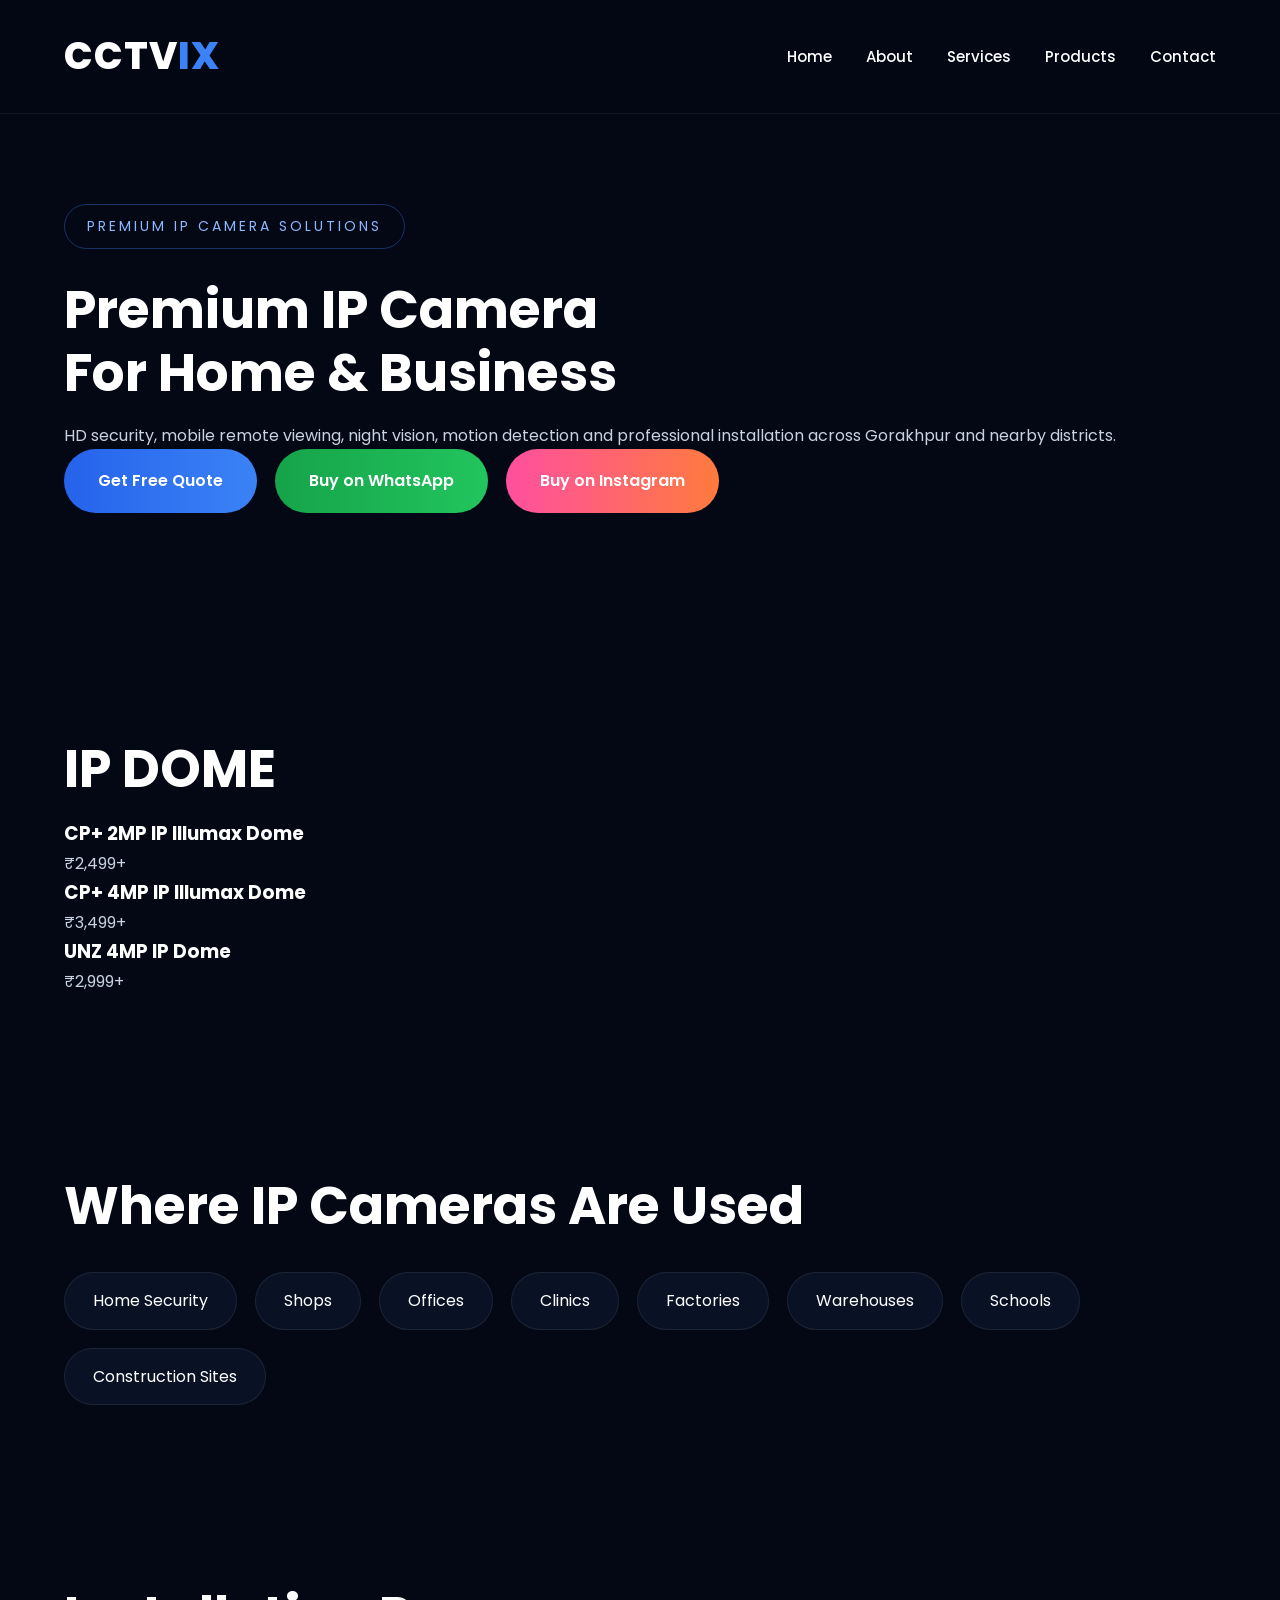
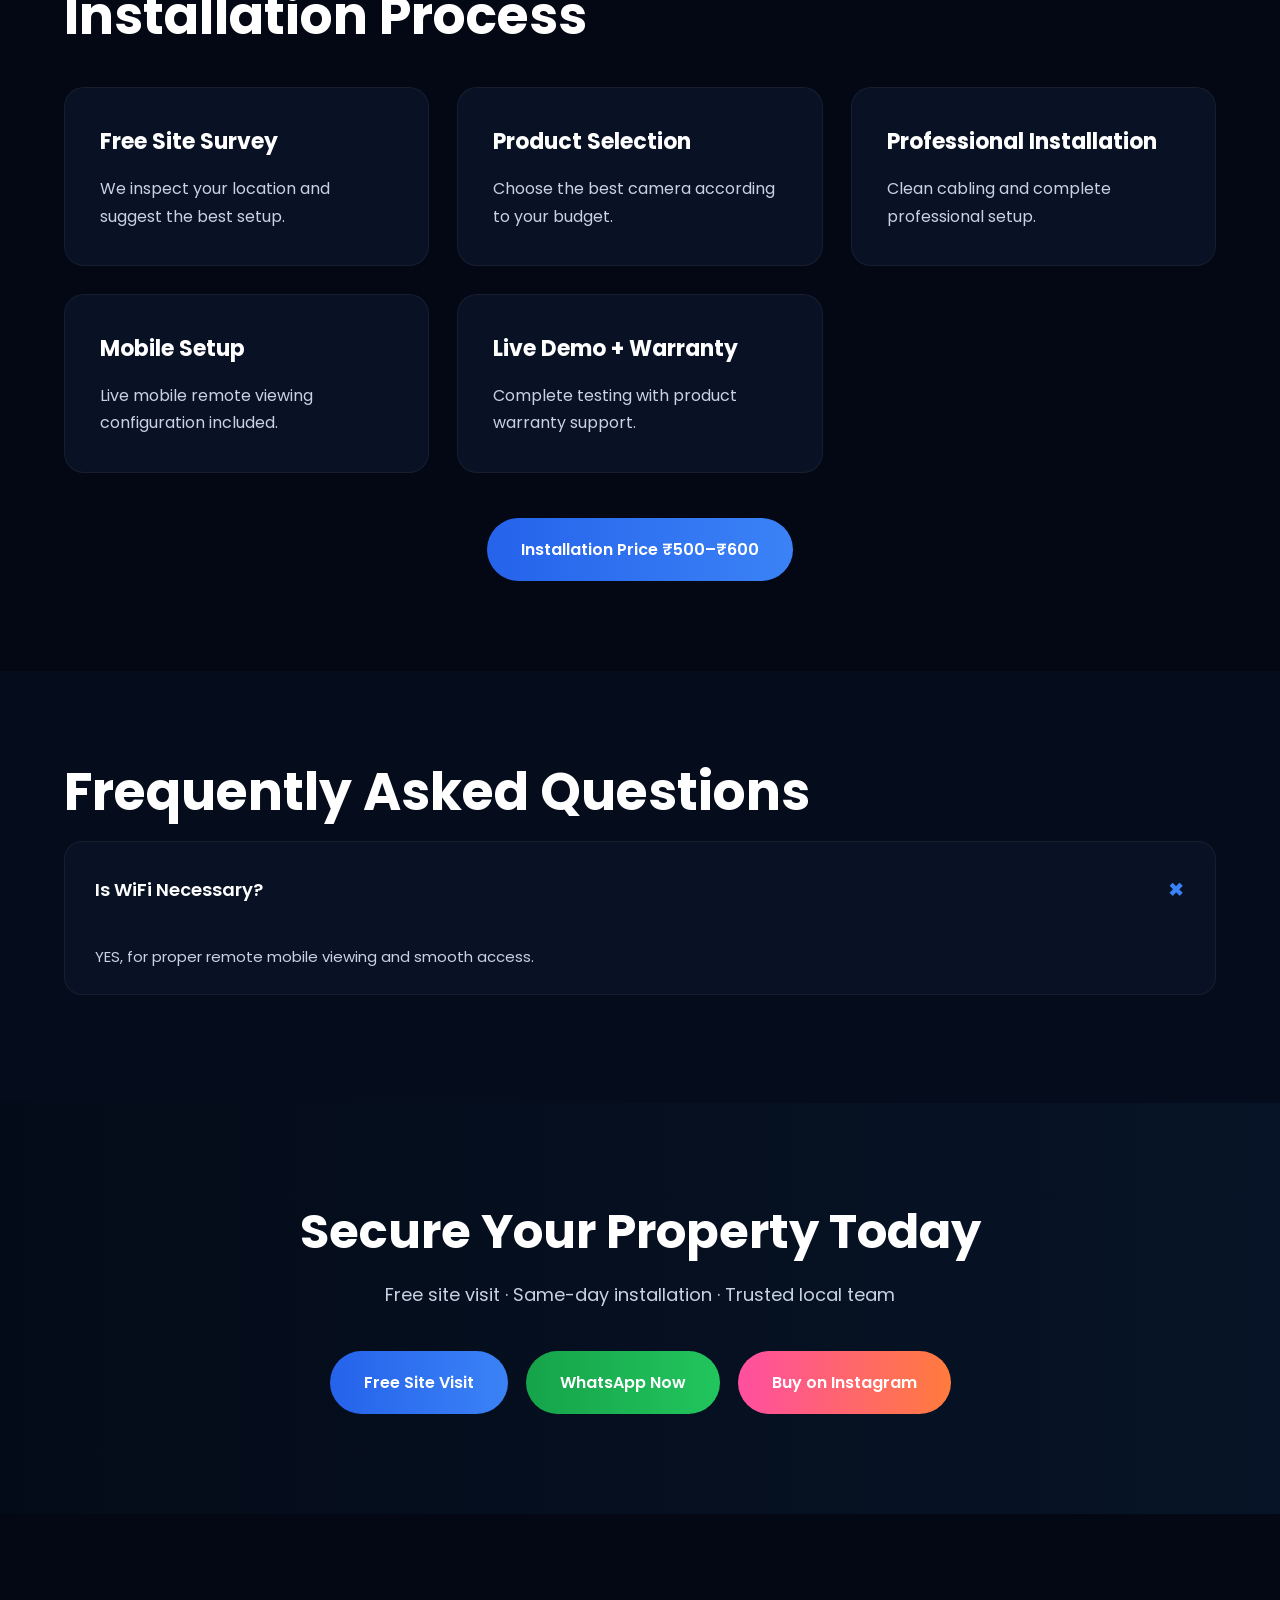
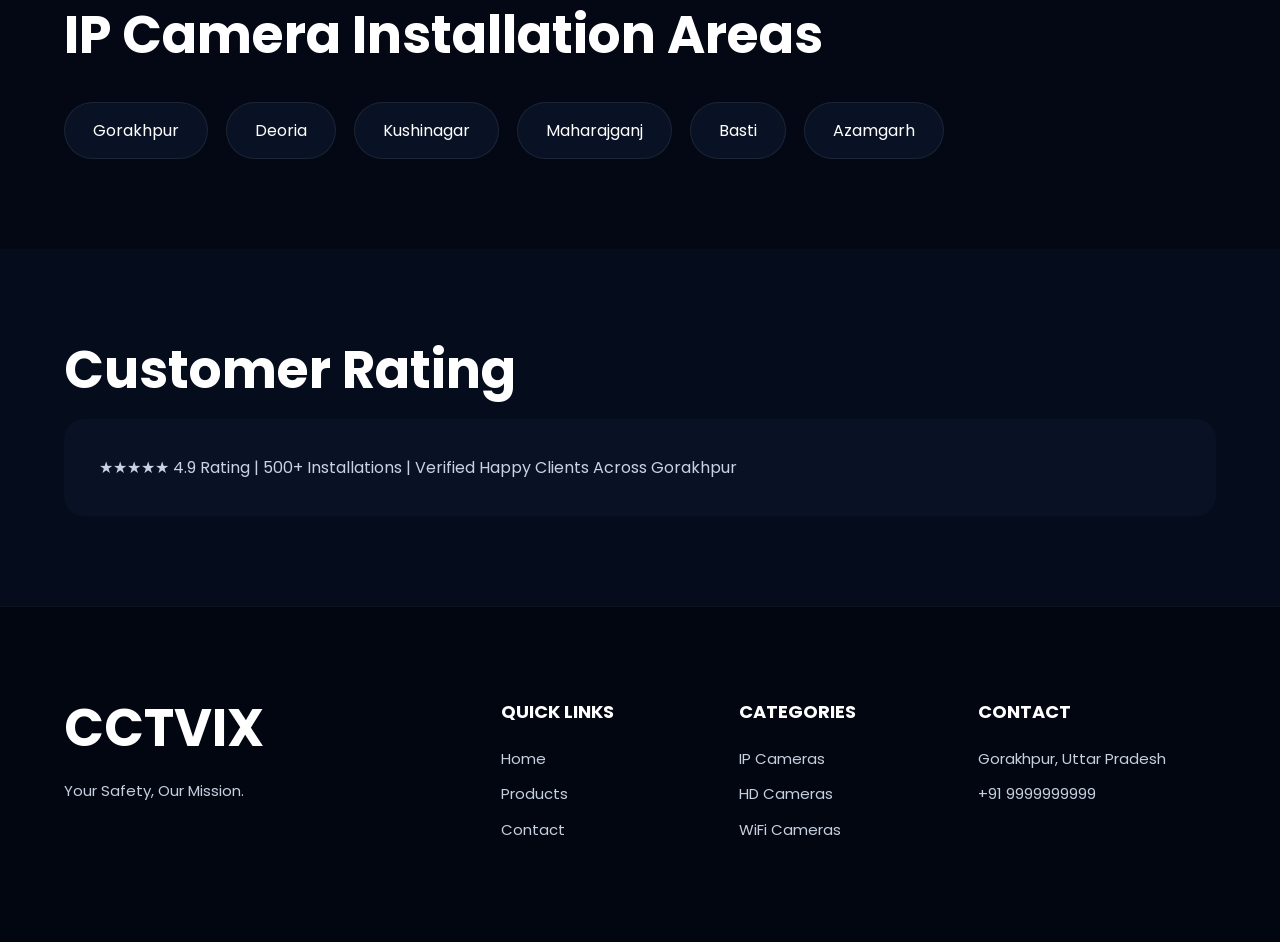
==== ip-camera.html @ 18dec00f "Create ip-camera.html" ====
<!DOCTYPE html>
<html lang="en">
<head>
<meta charset="UTF-8">
<meta name="viewport" content="width=device-width, initial-scale=1.0">

<title>IP Camera Installation in Gorakhpur | CCTVIX</title>

<meta name="description" content="Premium IP Camera installation in Gorakhpur. Dome cameras, Bullet cameras, NVR, POE, Hard Drive, CAT6 Wire, RJ45 and complete CCTV setup by CCTVIX.">

<link rel="stylesheet" href="style.css">
<link href="https://fonts.googleapis.com/css2?family=Poppins:wght@300;400;500;600;700;800&display=swap" rel="stylesheet">
</head>

<body>

<!-- ================= HEADER ================= -->

<header class="header">
    <div class="container nav-container">

        <div class="logo">
            <h1>CCTV<span>IX</span></h1>
        </div>

        <nav class="navbar">
            <ul>
                <li><a href="index.html">Home</a></li>
                <li><a href="about.html">About</a></li>
                <li><a href="services.html">Services</a></li>
                <li><a href="products.html">Products</a></li>
                <li><a href="contact.html">Contact</a></li>
            </ul>
        </nav>

        <div class="menu-icon">☰</div>

    </div>
</header>


<!-- ================= IP HERO ================= -->

<section class="ip-hero">
    <div class="container">

        <div class="hero-badge">
            PREMIUM IP CAMERA SOLUTIONS
        </div>

        <h2>
            Premium IP Camera<br>
            <span>For Home & Business</span>
        </h2>

        <p>
            HD security, mobile remote viewing, night vision,
            motion detection and professional installation across
            Gorakhpur and nearby districts.
        </p>

        <div class="hero-buttons">

            <a href="contact.html" class="btn-primary">
                Get Free Quote
            </a>

            <a href="https://wa.me/919999999999" class="btn-whatsapp">
                Buy on WhatsApp
            </a>

            <a href="https://instagram.com/yourpage" class="btn-instagram">
                Buy on Instagram
            </a>

        </div>

    </div>
</section>


<!-- ================= IP DOME ================= -->

<section class="ip-product-section">
    <div class="container">

        <h2>IP DOME</h2>

        <div class="ip-product-grid">

            <div class="ip-product-card">
                <img src="images/ip-dome-1.jpg" alt="">
                <h3>CP+ 2MP IP Illumax Dome</h3>
                <p>₹2,499+</p>
            </div>

            <div class="ip-product-card">
                <img src="images/ip-dome-2.jpg" alt="">
                <h3>CP+ 4MP IP Illumax Dome</h3>
                <p>₹3,499+</p>
            </div>

            <div class="ip-product-card">
                <img src="images/ip-dome-3.jpg" alt="">
                <h3>UNZ 4MP IP Dome</h3>
                <p>₹2,999+</p>
            </div>

        </div>

    </div>
</section>


<!-- ================= USE CASES ================= -->

<section class="ip-use-section">
    <div class="container">

        <h2>Where IP Cameras Are Used</h2>

        <div class="area-grid">
            <div>Home Security</div>
            <div>Shops</div>
            <div>Offices</div>
            <div>Clinics</div>
            <div>Factories</div>
            <div>Warehouses</div>
            <div>Schools</div>
            <div>Construction Sites</div>
        </div>

    </div>
</section>


<!-- ================= INSTALLATION ================= -->

<section class="ip-install-section">
    <div class="container">

        <h2>Installation Process</h2>

        <div class="why-grid">

            <div class="why-card">
                <h3>Free Site Survey</h3>
                <p>We inspect your location and suggest the best setup.</p>
            </div>

            <div class="why-card">
                <h3>Product Selection</h3>
                <p>Choose the best camera according to your budget.</p>
            </div>

            <div class="why-card">
                <h3>Professional Installation</h3>
                <p>Clean cabling and complete professional setup.</p>
            </div>

            <div class="why-card">
                <h3>Mobile Setup</h3>
                <p>Live mobile remote viewing configuration included.</p>
            </div>

            <div class="why-card">
                <h3>Live Demo + Warranty</h3>
                <p>Complete testing with product warranty support.</p>
            </div>

        </div>

        <div class="center-btn">
            <a href="#" class="btn-primary">
                Installation Price ₹500–₹600
            </a>
        </div>

    </div>
</section>


<!-- ================= FAQ ================= -->

<section class="faq-section">
    <div class="container">

        <h2>Frequently Asked Questions</h2>

        <div class="faq-item active">
            <div class="faq-question">
                <h3>Is WiFi Necessary?</h3>
                <span>+</span>
            </div>
            <div class="faq-answer">
                <p>YES, for proper remote mobile viewing and smooth access.</p>
            </div>
        </div>

    </div>
</section>


<!-- ================= CTA ================= -->

<section class="cta-section">
    <div class="container">

        <h2>Secure Your Property Today</h2>

        <p>
            Free site visit · Same-day installation · Trusted local team
        </p>

        <div class="cta-buttons">

            <a href="#" class="btn-primary">
                Free Site Visit
            </a>

            <a href="#" class="btn-whatsapp">
                WhatsApp Now
            </a>

            <a href="#" class="btn-instagram">
                Buy on Instagram
            </a>

        </div>

    </div>
</section>


<!-- ================= LOCAL SEO ================= -->

<section class="areas-section">
    <div class="container">

        <h2>IP Camera Installation Areas</h2>

        <div class="area-grid">
            <div>Gorakhpur</div>
            <div>Deoria</div>
            <div>Kushinagar</div>
            <div>Maharajganj</div>
            <div>Basti</div>
            <div>Azamgarh</div>
        </div>

    </div>
</section>


<!-- ================= RATING ================= -->

<section class="clients-section">
    <div class="container">

        <h2>Customer Rating</h2>

        <div class="testimonial-card">
            <p>
                ★★★★★ 4.9 Rating | 500+ Installations |
                Verified Happy Clients Across Gorakhpur
            </p>
        </div>

    </div>
</section>


<!-- ================= FOOTER ================= -->

<footer class="footer">
    <div class="container footer-grid">

        <div>
            <h2>CCTVIX</h2>
            <p>Your Safety, Our Mission.</p>
        </div>

        <div>
            <h3>QUICK LINKS</h3>
            <a href="#">Home</a>
            <a href="#">Products</a>
            <a href="#">Contact</a>
        </div>

        <div>
            <h3>CATEGORIES</h3>
            <a href="#">IP Cameras</a>
            <a href="#">HD Cameras</a>
            <a href="#">WiFi Cameras</a>
        </div>

        <div>
            <h3>CONTACT</h3>
            <p>Gorakhpur, Uttar Pradesh</p>
            <p>+91 9999999999</p>
        </div>

    </div>
</footer>

<script src="script.js"></script>

</body>
</html>
---- style.css ----
/* ===================================================
   CCTVIX - Exact Premium Matching Style CSS
   Dark Blue + Black + White Professional Theme
=================================================== */

/* ================= RESET ================= */

* {
    margin: 0;
    padding: 0;
    box-sizing: border-box;
}

html {
    scroll-behavior: smooth;
}

body {
    font-family: 'Poppins', sans-serif;
    background: #030814;
    color: #ffffff;
    line-height: 1.7;
}

a {
    text-decoration: none;
    color: inherit;
}

img {
    max-width: 100%;
    display: block;
}

ul {
    list-style: none;
}

section {
    padding: 90px 0;
}

.container {
    width: 90%;
    max-width: 1250px;
    margin: auto;
}

h1, h2, h3, h4 {
    font-weight: 700;
}

h2 {
    font-size: 52px;
    line-height: 1.2;
    margin-bottom: 18px;
}

p {
    color: #c8d2e2;
    font-size: 16px;
}

/* ================= HEADER ================= */

.header {
    position: sticky;
    top: 0;
    z-index: 999;
    background: rgba(3, 8, 20, 0.95);
    backdrop-filter: blur(10px);
    border-bottom: 1px solid rgba(255,255,255,0.05);
}

.nav-container {
    display: flex;
    align-items: center;
    justify-content: space-between;
    padding: 24px 0;
}

.logo h1 {
    font-size: 38px;
    font-weight: 800;
    letter-spacing: 1px;
}

.logo span {
    color: #3b82f6;
}

.navbar ul {
    display: flex;
    gap: 34px;
}

.navbar ul li a {
    font-size: 15px;
    font-weight: 500;
    transition: 0.3s;
}

.navbar ul li a:hover {
    color: #3b82f6;
}

.menu-icon {
    font-size: 34px;
    display: none;
    cursor: pointer;
}

/* ================= HERO ================= */

.hero {
    padding: 110px 0;
    background:
        linear-gradient(rgba(2,7,20,0.75), rgba(2,7,20,0.85)),
        url("images/hero-banner.jpg") center/cover no-repeat;
}

.hero-badge {
    display: inline-block;
    padding: 10px 22px;
    border: 1px solid rgba(59,130,246,0.35);
    border-radius: 50px;
    color: #8cb8ff;
    font-size: 14px;
    letter-spacing: 3px;
    margin-bottom: 30px;
}

.hero h2 {
    font-size: 72px;
    max-width: 700px;
    margin-bottom: 25px;
}

.hero h2 span {
    color: #3b82f6;
}

.hero p {
    max-width: 780px;
    font-size: 22px;
    line-height: 1.8;
    margin-bottom: 40px;
}

.hero-buttons {
    display: flex;
    flex-wrap: wrap;
    gap: 18px;
    margin-bottom: 45px;
}

.btn-primary,
.btn-outline,
.btn-instagram {
    padding: 18px 34px;
    border-radius: 50px;
    font-weight: 600;
    display: inline-block;
    transition: 0.3s;
    font-size: 16px;
}

.btn-primary {
    background: linear-gradient(to right, #2563eb, #3b82f6);
    color: white;
}

.btn-primary:hover {
    transform: translateY(-4px);
}

.btn-outline {
    border: 1px solid rgba(255,255,255,0.15);
    color: white;
    background: transparent;
}

.btn-instagram {
    background: linear-gradient(to right, #ff4fa0, #ff7b3d);
    color: white;
}

.btn-instagram:hover {
    transform: translateY(-4px);
}

.trust-points {
    display: grid;
    grid-template-columns: repeat(2, 1fr);
    gap: 14px;
    max-width: 700px;
}

.trust-points div {
    color: #cdd6e7;
    font-size: 15px;
    letter-spacing: 2px;
}

/* ================= COMMON ================= */

.section-tag {
    color: #6fa8ff;
    letter-spacing: 4px;
    font-size: 14px;
    margin-bottom: 18px;
    font-weight: 600;
}

.section-desc {
    max-width: 800px;
    margin-bottom: 45px;
    font-size: 18px;
}

/* ================= WHY SECTION ================= */

.why-grid {
    display: grid;
    grid-template-columns: repeat(3, 1fr);
    gap: 28px;
    margin-top: 40px;
}

.why-card {
    background: #091224;
    border: 1px solid rgba(255,255,255,0.05);
    border-radius: 20px;
    padding: 35px;
    transition: 0.3s;
}

.why-card:hover {
    transform: translateY(-6px);
}

.why-card h3 {
    margin-bottom: 15px;
    font-size: 22px;
}

/* ================= CATEGORIES ================= */

.categories-section {
    background: #050d1d;
}

.category-grid {
    display: grid;
    grid-template-columns: repeat(4, 1fr);
    gap: 24px;
}

.category-card {
    background: #091224;
    border-radius: 22px;
    padding: 40px 30px;
    border: 1px solid rgba(255,255,255,0.05);
}

.category-card h3 {
    margin-bottom: 25px;
}

.category-card a {
    color: #60a5fa;
    font-weight: 600;
    font-size: 14px;
    letter-spacing: 1px;
}

/* ================= SERVICES ================= */

.service-grid {
    display: grid;
    grid-template-columns: repeat(3, 1fr);
    gap: 25px;
}

.service-card {
    background: #091224;
    padding: 35px;
    border-radius: 20px;
    border: 1px solid rgba(255,255,255,0.05);
}

.service-card h3 {
    margin-bottom: 15px;
    font-size: 22px;
}

.center-btn {
    margin-top: 45px;
    text-align: center;
}

/* ================= CLIENTS ================= */

.clients-section {
    background: #050d1d;
}

.testimonial-grid {
    display: grid;
    grid-template-columns: repeat(2, 1fr);
    gap: 28px;
}

.testimonial-card {
    background: #091224;
    padding: 35px;
    border-radius: 20px;
}

.testimonial-card h4 {
    margin-top: 22px;
    margin-bottom: 5px;
}

.testimonial-card span {
    color: #8aa0c9;
    font-size: 14px;
}

/* ================= SERVICE AREAS ================= */

.area-grid {
    display: flex;
    flex-wrap: wrap;
    gap: 18px;
    margin-top: 35px;
}

.area-grid div {
    padding: 14px 28px;
    border: 1px solid rgba(255,255,255,0.08);
    border-radius: 50px;
    background: #091224;
}

/* ===============================
   UPDATED FAQ ACCORDION SECTION
=============================== */

.faq-section {
    background: #050d1d;
}

.faq-item {
    background: #091224;
    border: 1px solid rgba(255,255,255,0.05);
    border-radius: 18px;
    margin-bottom: 18px;
    overflow: hidden;
    transition: 0.3s;
}

.faq-item:hover {
    border-color: rgba(59,130,246,0.25);
}

.faq-question {
    padding: 24px 30px;
    display: flex;
    justify-content: space-between;
    align-items: center;
    cursor: pointer;
}

.faq-question h3 {
    font-size: 18px;
    font-weight: 600;
    color: #ffffff;
}

.faq-question span {
    font-size: 28px;
    font-weight: 700;
    color: #3b82f6;
    transition: 0.3s;
}

.faq-answer {
    max-height: 0;
    overflow: hidden;
    padding: 0 30px;
    transition: all 0.4s ease;
}

.faq-answer p {
    color: #c8d2e2;
    font-size: 15px;
    line-height: 1.8;
    padding-bottom: 24px;
}

/* Active FAQ */

.faq-item.active .faq-answer {
    max-height: 300px;
    padding-top: 5px;
}

.faq-item.active .faq-question span {
    transform: rotate(45deg);
}


/* ===============================
   UPDATED CTA SECTION
=============================== */

.cta-section {
    padding: 100px 0;
    text-align: center;
    background: linear-gradient(to right, #040b18, #071427);
}

.cta-section h2 {
    font-size: 48px;
    margin-bottom: 20px;
}

.cta-section p {
    font-size: 18px;
    color: #c8d2e2;
    margin-bottom: 40px;
}

.cta-buttons {
    display: flex;
    justify-content: center;
    align-items: center;
    gap: 18px;
    flex-wrap: wrap;
}

.btn-whatsapp {
    background: linear-gradient(to right, #16a34a, #22c55e);
    color: white;
    padding: 18px 34px;
    border-radius: 50px;
    font-weight: 600;
    display: inline-block;
    transition: 0.3s;
    font-size: 16px;
}

.btn-whatsapp:hover {
    transform: translateY(-4px);
}


/* ===============================
   MOBILE RESPONSIVE FAQ + CTA
=============================== */

@media (max-width: 768px) {

    .faq-question {
        padding: 20px;
    }

    .faq-question h3 {
        font-size: 16px;
        width: 90%;
    }

    .faq-question span {
        font-size: 24px;
    }

    .faq-answer {
        padding: 0 20px;
    }

    .cta-section h2 {
        font-size: 34px;
    }

    .cta-buttons {
        flex-direction: column;
    }

    .btn-primary,
    .btn-instagram,
    .btn-whatsapp {
        width: 100%;
        text-align: center;
    }
}

/* ================= FOOTER ================= */

.footer {
    background: #020611;
    padding: 90px 0;
    border-top: 1px solid rgba(255,255,255,0.05);
}

.footer-grid {
    display: grid;
    grid-template-columns: 2fr 1fr 1fr 1.2fr;
    gap: 40px;
}

.footer h3 {
    margin-bottom: 18px;
    font-size: 18px;
}

.footer a,
.footer p {
    display: block;
    margin-bottom: 10px;
    color: #c7d0df;
    font-size: 15px;
}

/* ================= RESPONSIVE ================= */

@media (max-width: 992px) {

    .navbar {
        display: none;
    }

    .menu-icon {
        display: block;
    }

    .hero h2 {
        font-size: 52px;
    }

    .hero p {
        font-size: 18px;
    }

    .why-grid,
    .category-grid,
    .service-grid,
    .testimonial-grid,
    .footer-grid {
        grid-template-columns: 1fr;
    }

    h2 {
        font-size: 42px;
    }
}

@media (max-width: 576px) {

    section {
        padding: 70px 0;
    }

    .hero {
        padding: 90px 0;
    }

    .hero h2 {
        font-size: 40px;
    }

    .hero p {
        font-size: 16px;
    }

    .hero-buttons {
        flex-direction: column;
    }

    .btn-primary,
    .btn-outline,
    .btn-instagram {
        width: 100%;
        text-align: center;
    }

    .trust-points {
        grid-template-columns: 1fr;
    }

 /* =========================================
   FINAL MOBILE MENU + MOBILE FIX
========================================= */

@media (max-width: 768px) {

    .navbar {
        display: none;
        position: absolute;
        top: 85px;
        left: 0;
        width: 100%;
        background: #081120;
        padding: 25px;
        z-index: 999;
        border-top: 1px solid rgba(255,255,255,0.08);
    }

    .navbar.active {
        display: block !important;
    }

    .navbar ul {
        display: flex;
        flex-direction: column;
        gap: 18px;
    }

    .menu-icon {
        display: block !important;
        font-size: 32px;
        cursor: pointer;
    }

    .hero-buttons {
        justify-content: flex-start;
        align-items: flex-start;
        gap: 14px;
        flex-direction: column;
    }

    .hero .btn-primary,
    .hero .btn-outline,
    .hero .btn-instagram {
        width: auto;
        min-width: 180px;
        padding: 14px 24px;
        font-size: 14px;
        text-align: center;
    }

    .cta-buttons {
        flex-direction: column;
        justify-content: center;
        align-items: center;
        gap: 14px;
    }

    .cta-buttons .btn-primary,
    .cta-buttons .btn-instagram,
    .cta-buttons .btn-whatsapp {
        width: 100%;
        max-width: 280px;
        padding: 14px 22px;
        font-size: 14px;
        text-align: center;
    }

    .category-card img {
        width: 100%;
        border-radius: 14px;
        margin-bottom: 18px;
        object-fit: cover;
    }

    .footer-grid {
        grid-template-columns: 1fr 1fr;
        gap: 30px;
    }

    .footer-grid > div:first-child {
        grid-column: span 2;
    }

    .footer-grid > div:last-child {
        grid-column: span 2;
    }

    h2 {
        font-size: 34px;
    }
}
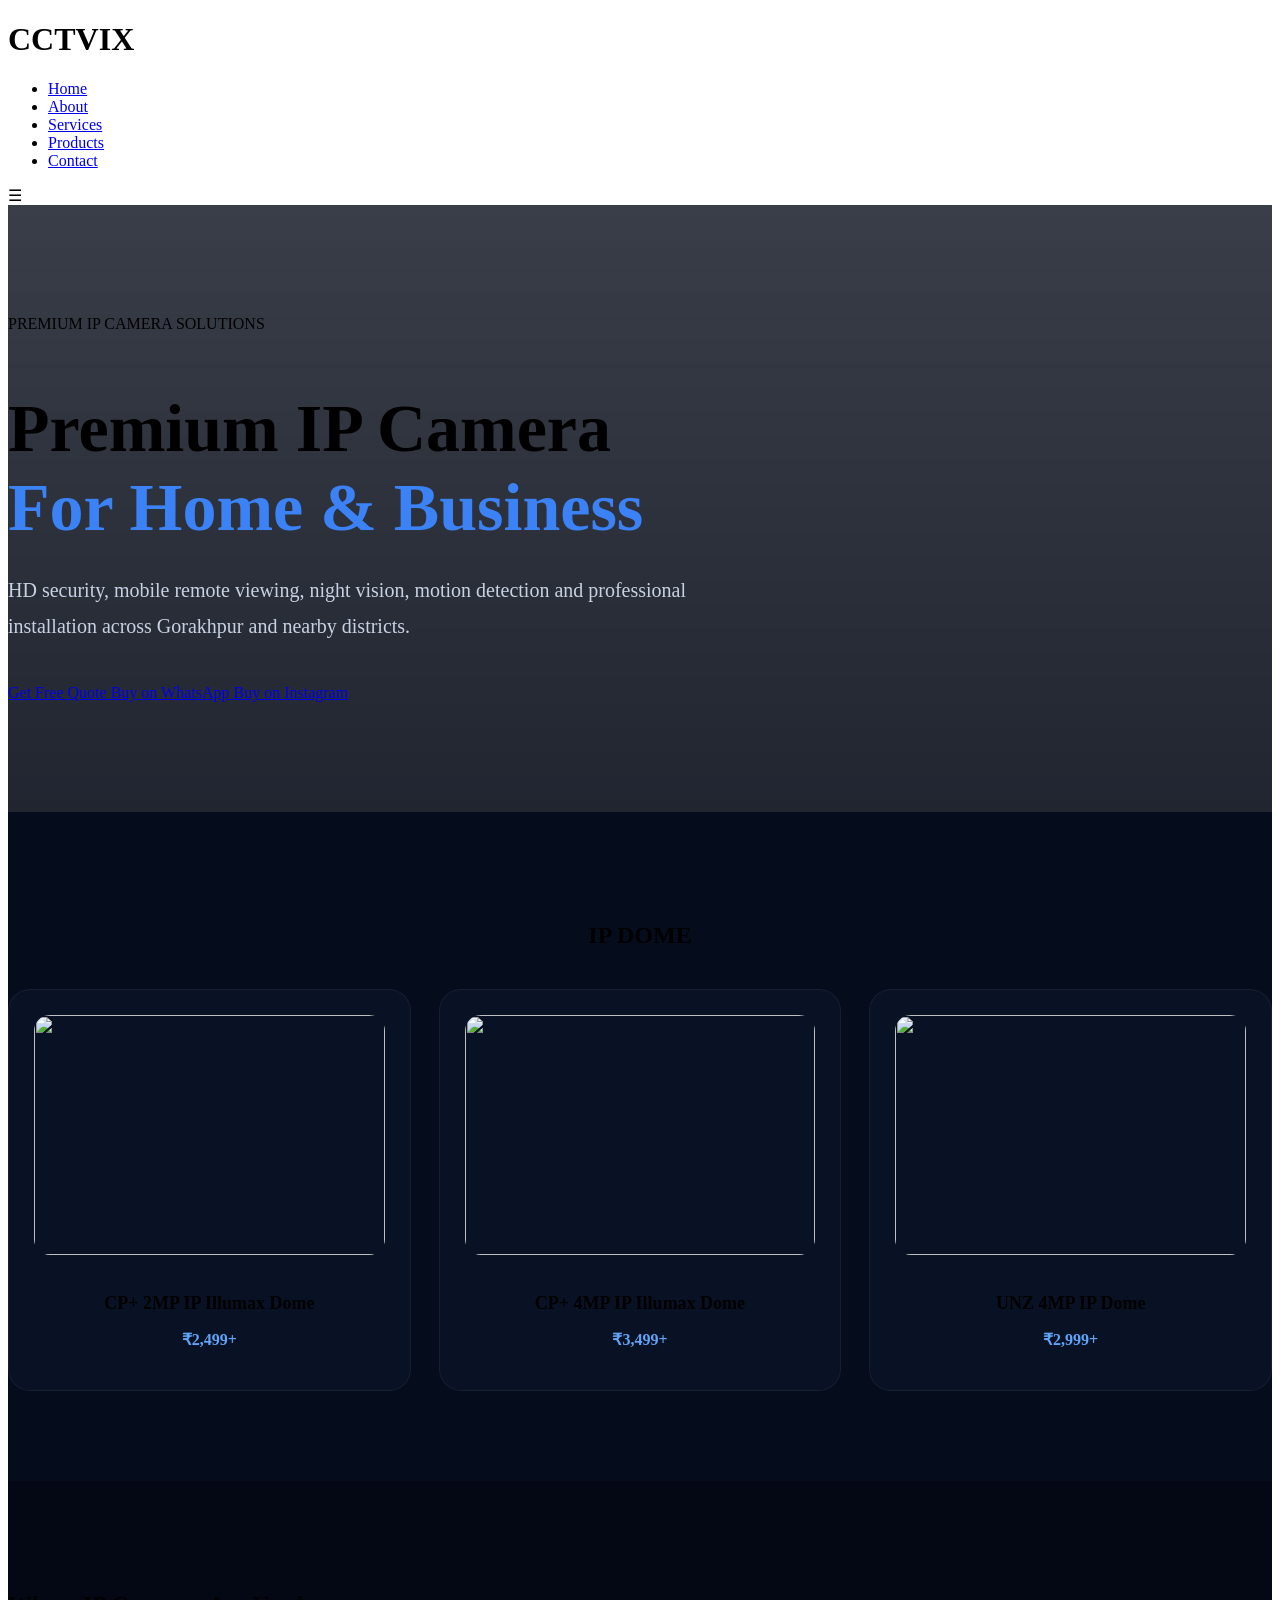
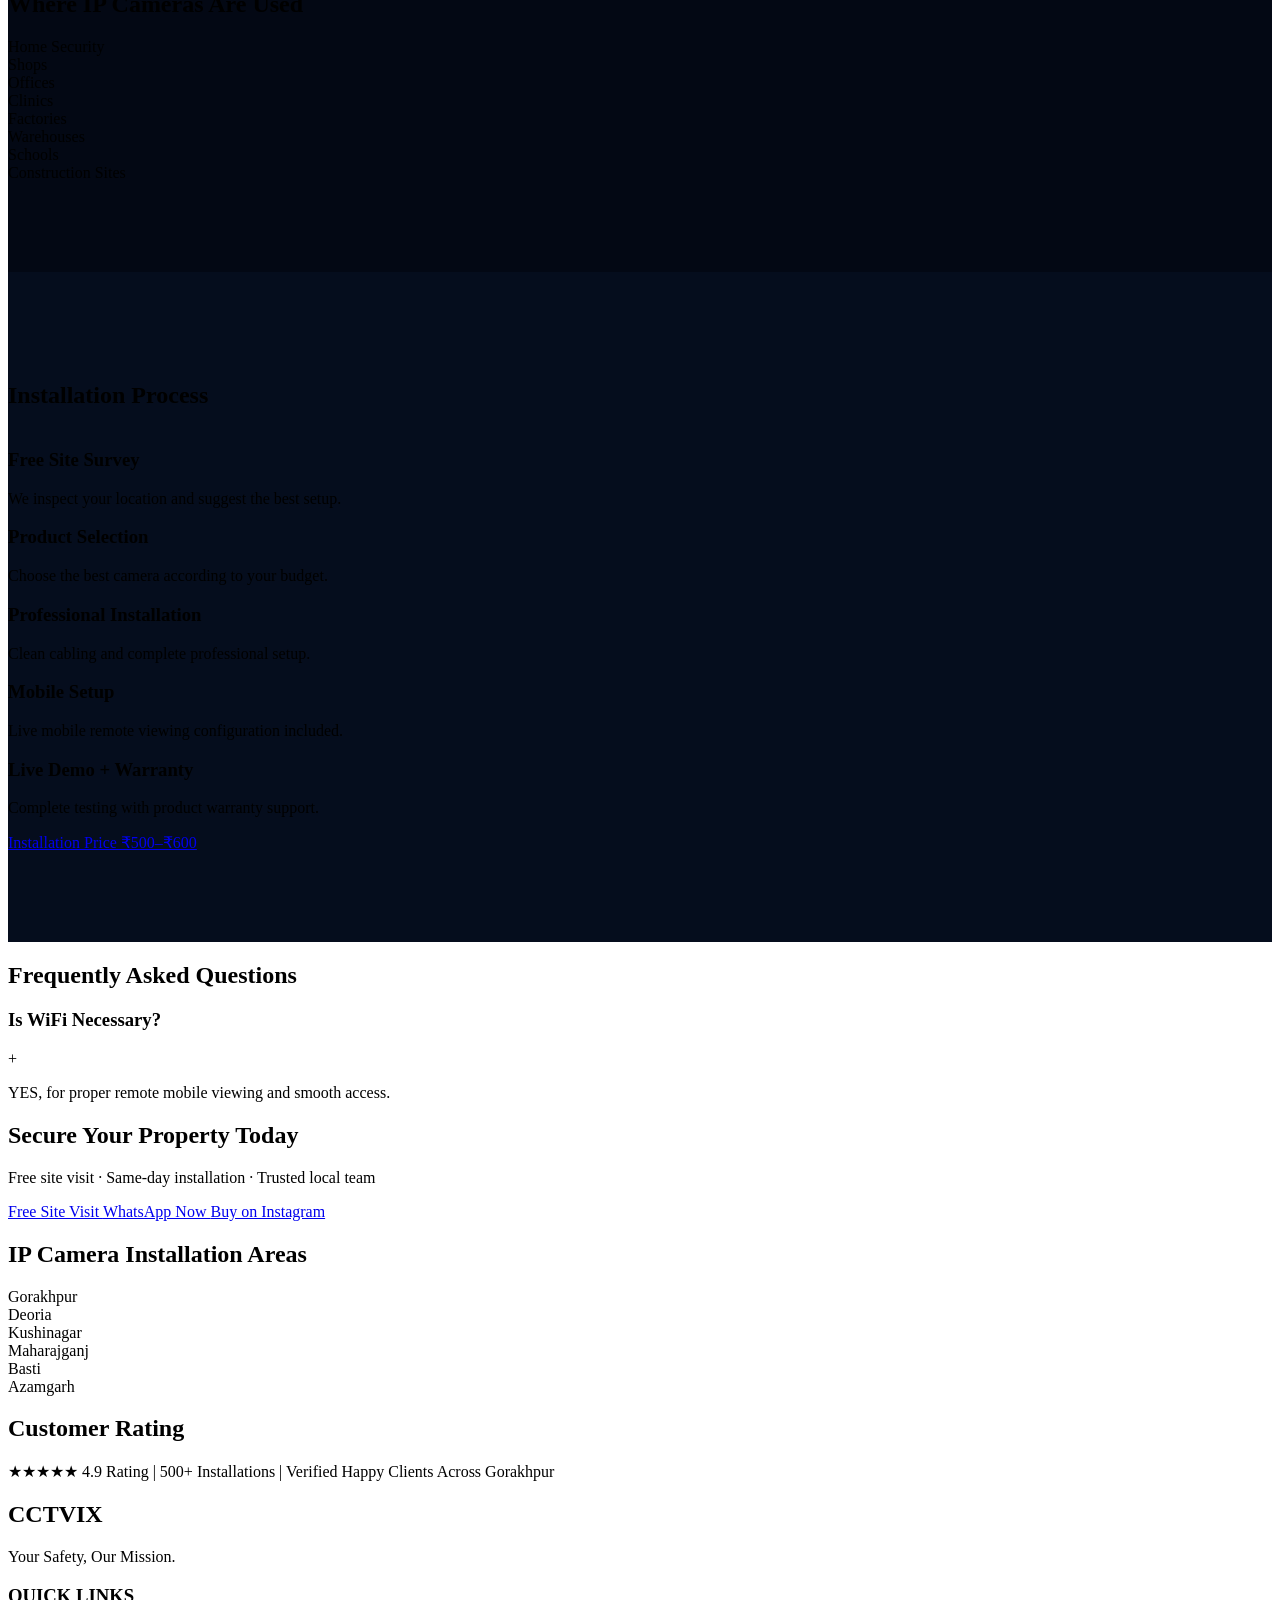
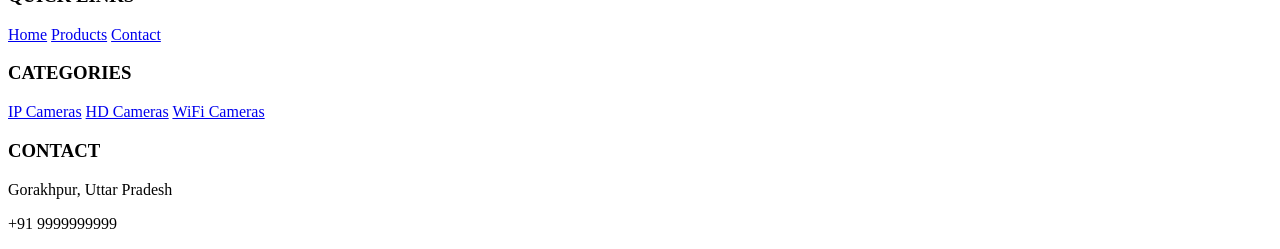
==== commit 6b241707: "Update ip-camera.html" ====
--- a/ip-camera.html
+++ b/ip-camera.html
@@ -8,7 +8,7 @@
 
 <meta name="description" content="Premium IP Camera installation in Gorakhpur. Dome cameras, Bullet cameras, NVR, POE, Hard Drive, CAT6 Wire, RJ45 and complete CCTV setup by CCTVIX.">
 
-<link rel="stylesheet" href="style.css">
+<link rel="stylesheet" href="ip-camera.css">
 <link href="https://fonts.googleapis.com/css2?family=Poppins:wght@300;400;500;600;700;800&display=swap" rel="stylesheet">
 </head>
 
--- a/ip-camera.css
+++ b/ip-camera.css
@@ -0,0 +1,146 @@
+/* =========================================
+   IP CAMERA PAGE PREMIUM CSS
+   Add at END of style.css
+========================================= */
+
+.ip-hero {
+    padding: 110px 0;
+    background:
+        linear-gradient(rgba(2,7,20,0.78), rgba(2,7,20,0.88)),
+        url("images/ip-camera-banner.jpg") center/cover no-repeat;
+}
+
+.ip-hero h2 {
+    font-size: 68px;
+    max-width: 750px;
+    margin-bottom: 25px;
+}
+
+.ip-hero h2 span {
+    color: #3b82f6;
+}
+
+.ip-hero p {
+    max-width: 760px;
+    font-size: 20px;
+    line-height: 1.8;
+    margin-bottom: 40px;
+    color: #c8d2e2;
+}
+
+/* ================= PRODUCT SECTION ================= */
+
+.ip-product-section {
+    padding: 90px 0;
+    background: #050d1d;
+}
+
+.ip-product-section h2 {
+    margin-bottom: 40px;
+    text-align: center;
+}
+
+.ip-product-grid {
+    display: grid;
+    grid-template-columns: repeat(3, 1fr);
+    gap: 28px;
+}
+
+.ip-product-card {
+    background: #091224;
+    border: 1px solid rgba(255,255,255,0.05);
+    border-radius: 22px;
+    padding: 25px;
+    transition: 0.3s;
+    text-align: center;
+}
+
+.ip-product-card:hover {
+    transform: translateY(-6px);
+}
+
+.ip-product-card img {
+    width: 100%;
+    height: 240px;
+    object-fit: cover;
+    border-radius: 16px;
+    margin-bottom: 20px;
+}
+
+.ip-product-card h3 {
+    font-size: 18px;
+    margin-bottom: 10px;
+}
+
+.ip-product-card p {
+    color: #60a5fa;
+    font-weight: 600;
+    font-size: 16px;
+}
+
+/* ================= USE CASES ================= */
+
+.ip-use-section {
+    padding: 90px 0;
+    background: #030814;
+}
+
+/* ================= INSTALLATION ================= */
+
+.ip-install-section {
+    padding: 90px 0;
+    background: #050d1d;
+}
+
+.ip-install-section h2 {
+    margin-bottom: 40px;
+}
+
+/* ================= FAQ ================= */
+
+.ip-faq-section {
+    padding: 90px 0;
+}
+
+/* ================= RATING ================= */
+
+.ip-rating-section {
+    padding: 90px 0;
+    background: #050d1d;
+}
+
+/* ================= MOBILE ================= */
+
+@media (max-width: 992px) {
+
+    .ip-product-grid {
+        grid-template-columns: 1fr;
+    }
+
+    .ip-hero h2 {
+        font-size: 48px;
+    }
+}
+
+@media (max-width: 768px) {
+
+    .ip-hero {
+        padding: 90px 0;
+    }
+
+    .ip-hero h2 {
+        font-size: 38px;
+    }
+
+    .ip-hero p {
+        font-size: 16px;
+    }
+
+    .ip-product-card img {
+        height: 200px;
+    }
+
+    .ip-product-card {
+        padding: 20px;
+    }
+}
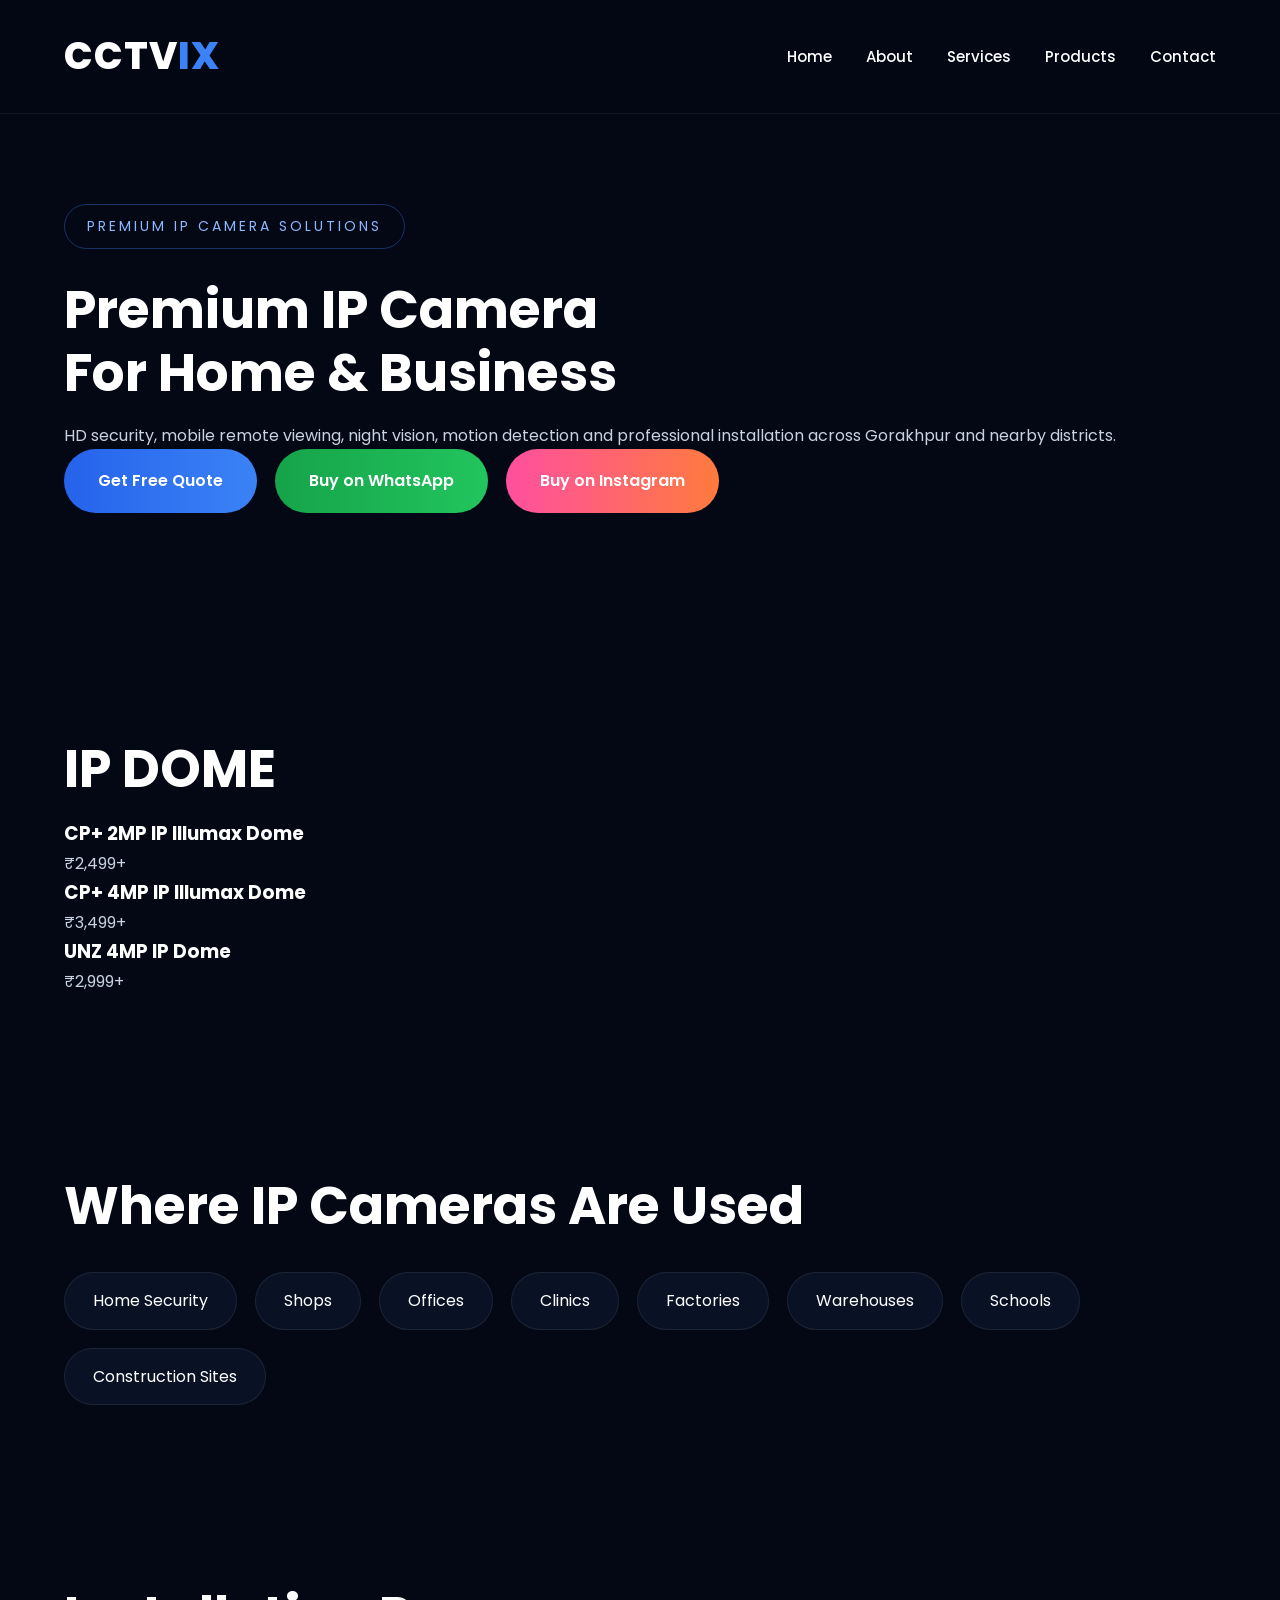
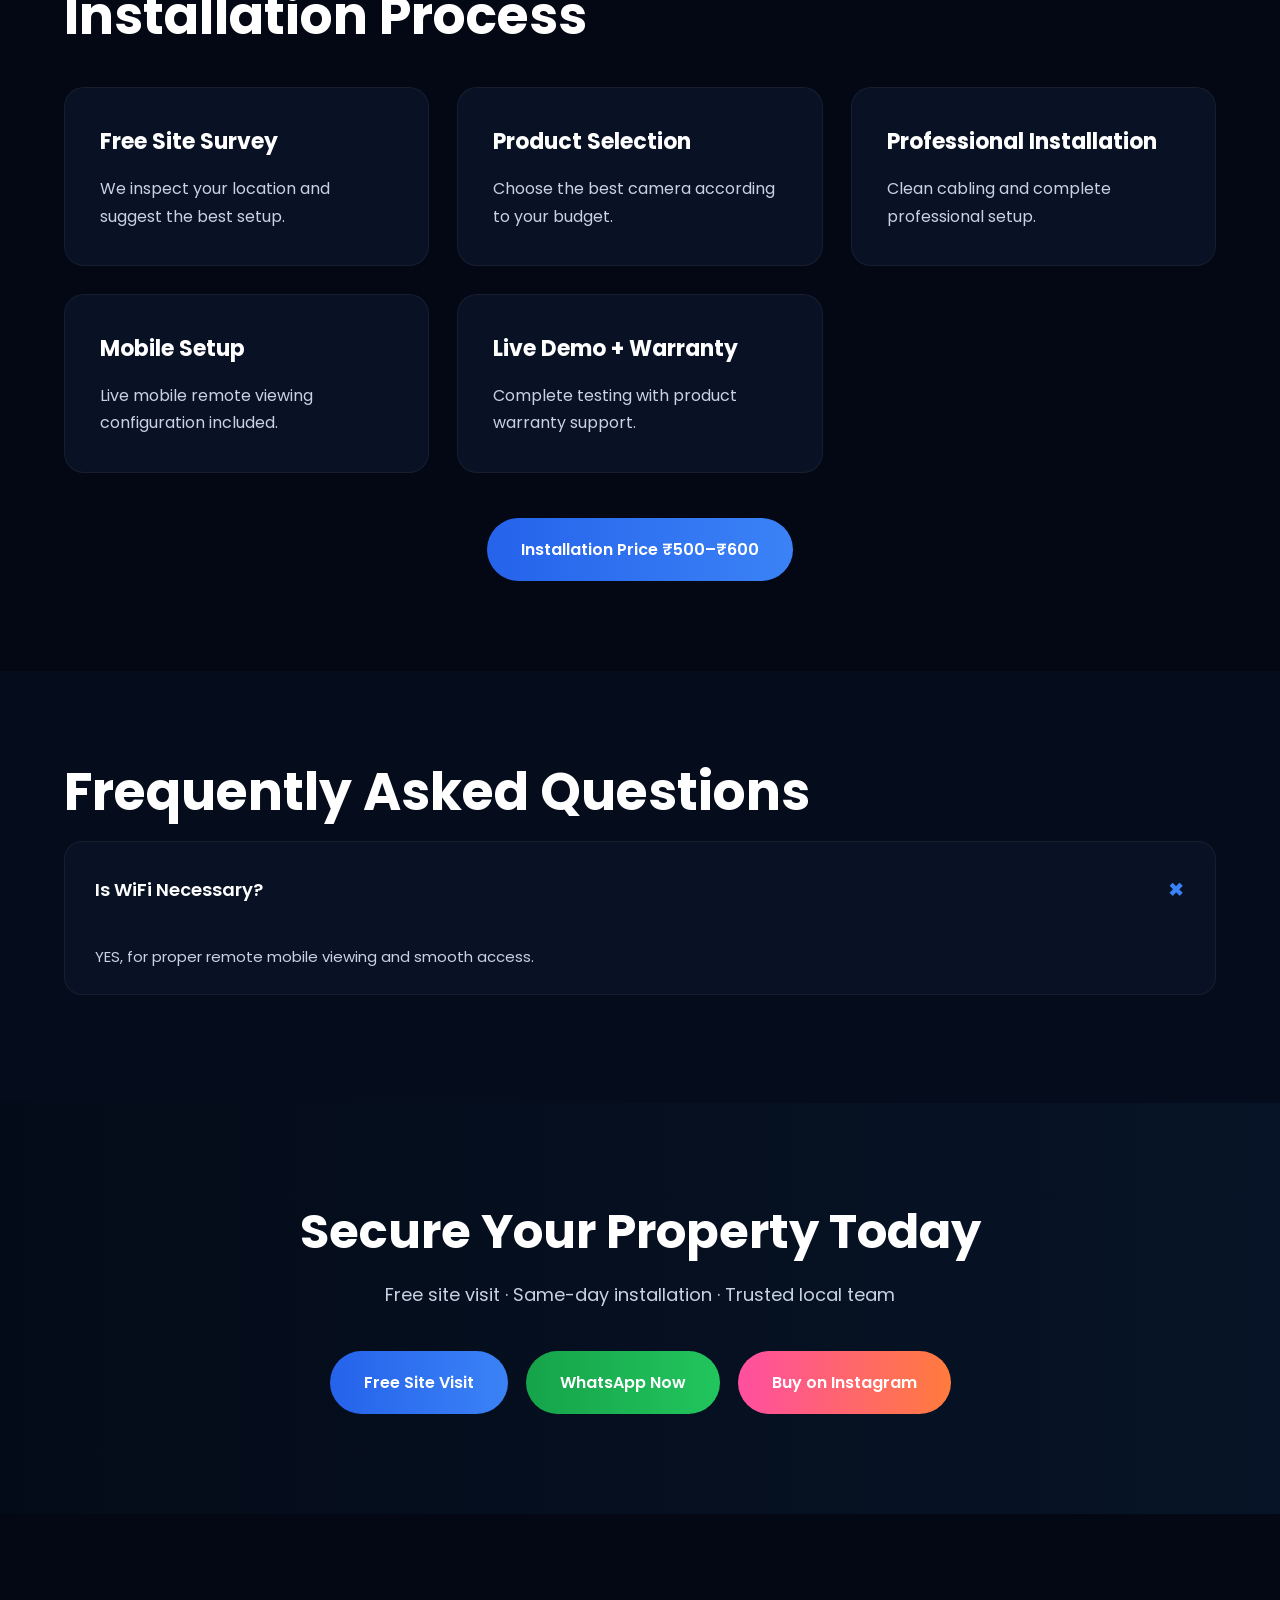
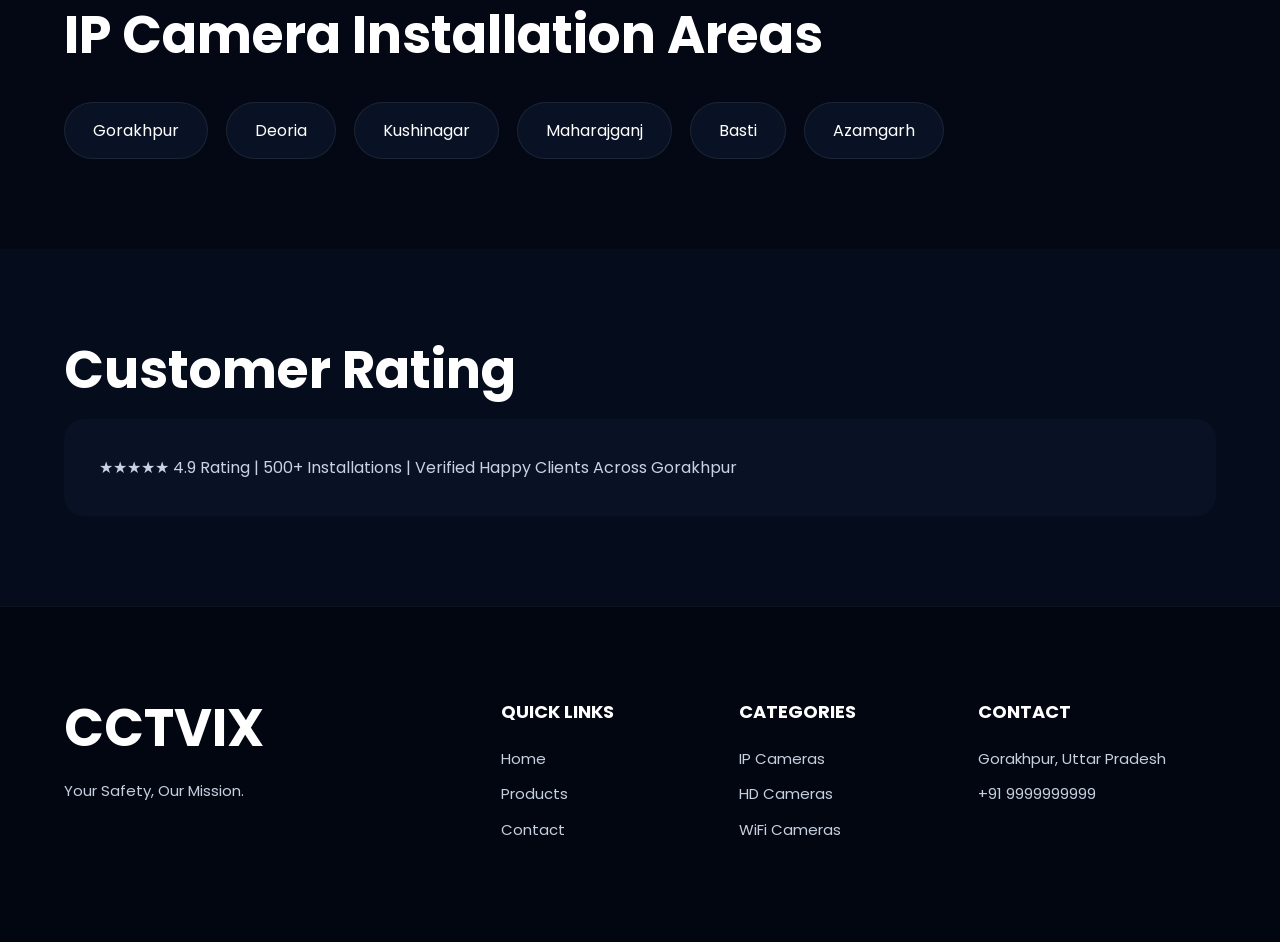
==== commit 9db5a404: "Update ip-camera.html" ====
--- a/ip-camera.html
+++ b/ip-camera.html
@@ -8,7 +8,7 @@
 
 <meta name="description" content="Premium IP Camera installation in Gorakhpur. Dome cameras, Bullet cameras, NVR, POE, Hard Drive, CAT6 Wire, RJ45 and complete CCTV setup by CCTVIX.">
 
-<link rel="stylesheet" href="ip-camera.css">
+<link rel="stylesheet" href="style.css">
 <link href="https://fonts.googleapis.com/css2?family=Poppins:wght@300;400;500;600;700;800&display=swap" rel="stylesheet">
 </head>
 
--- a/style.css
+++ b/style.css
@@ -0,0 +1,682 @@
+/* ===================================================
+   CCTVIX - Exact Premium Matching Style CSS
+   Dark Blue + Black + White Professional Theme
+=================================================== */
+
+/* ================= RESET ================= */
+
+* {
+    margin: 0;
+    padding: 0;
+    box-sizing: border-box;
+}
+
+html {
+    scroll-behavior: smooth;
+}
+
+body {
+    font-family: 'Poppins', sans-serif;
+    background: #030814;
+    color: #ffffff;
+    line-height: 1.7;
+}
+
+a {
+    text-decoration: none;
+    color: inherit;
+}
+
+img {
+    max-width: 100%;
+    display: block;
+}
+
+ul {
+    list-style: none;
+}
+
+section {
+    padding: 90px 0;
+}
+
+.container {
+    width: 90%;
+    max-width: 1250px;
+    margin: auto;
+}
+
+h1, h2, h3, h4 {
+    font-weight: 700;
+}
+
+h2 {
+    font-size: 52px;
+    line-height: 1.2;
+    margin-bottom: 18px;
+}
+
+p {
+    color: #c8d2e2;
+    font-size: 16px;
+}
+
+/* ================= HEADER ================= */
+
+.header {
+    position: sticky;
+    top: 0;
+    z-index: 999;
+    background: rgba(3, 8, 20, 0.95);
+    backdrop-filter: blur(10px);
+    border-bottom: 1px solid rgba(255,255,255,0.05);
+}
+
+.nav-container {
+    display: flex;
+    align-items: center;
+    justify-content: space-between;
+    padding: 24px 0;
+}
+
+.logo h1 {
+    font-size: 38px;
+    font-weight: 800;
+    letter-spacing: 1px;
+}
+
+.logo span {
+    color: #3b82f6;
+}
+
+.navbar ul {
+    display: flex;
+    gap: 34px;
+}
+
+.navbar ul li a {
+    font-size: 15px;
+    font-weight: 500;
+    transition: 0.3s;
+}
+
+.navbar ul li a:hover {
+    color: #3b82f6;
+}
+
+.menu-icon {
+    font-size: 34px;
+    display: none;
+    cursor: pointer;
+}
+
+/* ================= HERO ================= */
+
+.hero {
+    padding: 110px 0;
+    background:
+        linear-gradient(rgba(2,7,20,0.75), rgba(2,7,20,0.85)),
+        url("images/hero-banner.jpg") center/cover no-repeat;
+}
+
+.hero-badge {
+    display: inline-block;
+    padding: 10px 22px;
+    border: 1px solid rgba(59,130,246,0.35);
+    border-radius: 50px;
+    color: #8cb8ff;
+    font-size: 14px;
+    letter-spacing: 3px;
+    margin-bottom: 30px;
+}
+
+.hero h2 {
+    font-size: 72px;
+    max-width: 700px;
+    margin-bottom: 25px;
+}
+
+.hero h2 span {
+    color: #3b82f6;
+}
+
+.hero p {
+    max-width: 780px;
+    font-size: 22px;
+    line-height: 1.8;
+    margin-bottom: 40px;
+}
+
+.hero-buttons {
+    display: flex;
+    flex-wrap: wrap;
+    gap: 18px;
+    margin-bottom: 45px;
+}
+
+.btn-primary,
+.btn-outline,
+.btn-instagram {
+    padding: 18px 34px;
+    border-radius: 50px;
+    font-weight: 600;
+    display: inline-block;
+    transition: 0.3s;
+    font-size: 16px;
+}
+
+.btn-primary {
+    background: linear-gradient(to right, #2563eb, #3b82f6);
+    color: white;
+}
+
+.btn-primary:hover {
+    transform: translateY(-4px);
+}
+
+.btn-outline {
+    border: 1px solid rgba(255,255,255,0.15);
+    color: white;
+    background: transparent;
+}
+
+.btn-instagram {
+    background: linear-gradient(to right, #ff4fa0, #ff7b3d);
+    color: white;
+}
+
+.btn-instagram:hover {
+    transform: translateY(-4px);
+}
+
+.trust-points {
+    display: grid;
+    grid-template-columns: repeat(2, 1fr);
+    gap: 14px;
+    max-width: 700px;
+}
+
+.trust-points div {
+    color: #cdd6e7;
+    font-size: 15px;
+    letter-spacing: 2px;
+}
+
+/* ================= COMMON ================= */
+
+.section-tag {
+    color: #6fa8ff;
+    letter-spacing: 4px;
+    font-size: 14px;
+    margin-bottom: 18px;
+    font-weight: 600;
+}
+
+.section-desc {
+    max-width: 800px;
+    margin-bottom: 45px;
+    font-size: 18px;
+}
+
+/* ================= WHY SECTION ================= */
+
+.why-grid {
+    display: grid;
+    grid-template-columns: repeat(3, 1fr);
+    gap: 28px;
+    margin-top: 40px;
+}
+
+.why-card {
+    background: #091224;
+    border: 1px solid rgba(255,255,255,0.05);
+    border-radius: 20px;
+    padding: 35px;
+    transition: 0.3s;
+}
+
+.why-card:hover {
+    transform: translateY(-6px);
+}
+
+.why-card h3 {
+    margin-bottom: 15px;
+    font-size: 22px;
+}
+
+/* ================= CATEGORIES ================= */
+
+.categories-section {
+    background: #050d1d;
+}
+
+.category-grid {
+    display: grid;
+    grid-template-columns: repeat(4, 1fr);
+    gap: 24px;
+}
+
+.category-card {
+    background: #091224;
+    border-radius: 22px;
+    padding: 40px 30px;
+    border: 1px solid rgba(255,255,255,0.05);
+}
+
+.category-card h3 {
+    margin-bottom: 25px;
+}
+
+.category-card a {
+    color: #60a5fa;
+    font-weight: 600;
+    font-size: 14px;
+    letter-spacing: 1px;
+}
+
+/* ================= SERVICES ================= */
+
+.service-grid {
+    display: grid;
+    grid-template-columns: repeat(3, 1fr);
+    gap: 25px;
+}
+
+.service-card {
+    background: #091224;
+    padding: 35px;
+    border-radius: 20px;
+    border: 1px solid rgba(255,255,255,0.05);
+}
+
+.service-card h3 {
+    margin-bottom: 15px;
+    font-size: 22px;
+}
+
+.center-btn {
+    margin-top: 45px;
+    text-align: center;
+}
+
+/* ================= CLIENTS ================= */
+
+.clients-section {
+    background: #050d1d;
+}
+
+.testimonial-grid {
+    display: grid;
+    grid-template-columns: repeat(2, 1fr);
+    gap: 28px;
+}
+
+.testimonial-card {
+    background: #091224;
+    padding: 35px;
+    border-radius: 20px;
+}
+
+.testimonial-card h4 {
+    margin-top: 22px;
+    margin-bottom: 5px;
+}
+
+.testimonial-card span {
+    color: #8aa0c9;
+    font-size: 14px;
+}
+
+/* ================= SERVICE AREAS ================= */
+
+.area-grid {
+    display: flex;
+    flex-wrap: wrap;
+    gap: 18px;
+    margin-top: 35px;
+}
+
+.area-grid div {
+    padding: 14px 28px;
+    border: 1px solid rgba(255,255,255,0.08);
+    border-radius: 50px;
+    background: #091224;
+}
+
+/* ===============================
+   UPDATED FAQ ACCORDION SECTION
+=============================== */
+
+.faq-section {
+    background: #050d1d;
+}
+
+.faq-item {
+    background: #091224;
+    border: 1px solid rgba(255,255,255,0.05);
+    border-radius: 18px;
+    margin-bottom: 18px;
+    overflow: hidden;
+    transition: 0.3s;
+}
+
+.faq-item:hover {
+    border-color: rgba(59,130,246,0.25);
+}
+
+.faq-question {
+    padding: 24px 30px;
+    display: flex;
+    justify-content: space-between;
+    align-items: center;
+    cursor: pointer;
+}
+
+.faq-question h3 {
+    font-size: 18px;
+    font-weight: 600;
+    color: #ffffff;
+}
+
+.faq-question span {
+    font-size: 28px;
+    font-weight: 700;
+    color: #3b82f6;
+    transition: 0.3s;
+}
+
+.faq-answer {
+    max-height: 0;
+    overflow: hidden;
+    padding: 0 30px;
+    transition: all 0.4s ease;
+}
+
+.faq-answer p {
+    color: #c8d2e2;
+    font-size: 15px;
+    line-height: 1.8;
+    padding-bottom: 24px;
+}
+
+/* Active FAQ */
+
+.faq-item.active .faq-answer {
+    max-height: 300px;
+    padding-top: 5px;
+}
+
+.faq-item.active .faq-question span {
+    transform: rotate(45deg);
+}
+
+
+/* ===============================
+   UPDATED CTA SECTION
+=============================== */
+
+.cta-section {
+    padding: 100px 0;
+    text-align: center;
+    background: linear-gradient(to right, #040b18, #071427);
+}
+
+.cta-section h2 {
+    font-size: 48px;
+    margin-bottom: 20px;
+}
+
+.cta-section p {
+    font-size: 18px;
+    color: #c8d2e2;
+    margin-bottom: 40px;
+}
+
+.cta-buttons {
+    display: flex;
+    justify-content: center;
+    align-items: center;
+    gap: 18px;
+    flex-wrap: wrap;
+}
+
+.btn-whatsapp {
+    background: linear-gradient(to right, #16a34a, #22c55e);
+    color: white;
+    padding: 18px 34px;
+    border-radius: 50px;
+    font-weight: 600;
+    display: inline-block;
+    transition: 0.3s;
+    font-size: 16px;
+}
+
+.btn-whatsapp:hover {
+    transform: translateY(-4px);
+}
+
+
+/* ===============================
+   MOBILE RESPONSIVE FAQ + CTA
+=============================== */
+
+@media (max-width: 768px) {
+
+    .faq-question {
+        padding: 20px;
+    }
+
+    .faq-question h3 {
+        font-size: 16px;
+        width: 90%;
+    }
+
+    .faq-question span {
+        font-size: 24px;
+    }
+
+    .faq-answer {
+        padding: 0 20px;
+    }
+
+    .cta-section h2 {
+        font-size: 34px;
+    }
+
+    .cta-buttons {
+        flex-direction: column;
+    }
+
+    .btn-primary,
+    .btn-instagram,
+    .btn-whatsapp {
+        width: 100%;
+        text-align: center;
+    }
+}
+
+/* ================= FOOTER ================= */
+
+.footer {
+    background: #020611;
+    padding: 90px 0;
+    border-top: 1px solid rgba(255,255,255,0.05);
+}
+
+.footer-grid {
+    display: grid;
+    grid-template-columns: 2fr 1fr 1fr 1.2fr;
+    gap: 40px;
+}
+
+.footer h3 {
+    margin-bottom: 18px;
+    font-size: 18px;
+}
+
+.footer a,
+.footer p {
+    display: block;
+    margin-bottom: 10px;
+    color: #c7d0df;
+    font-size: 15px;
+}
+
+/* ================= RESPONSIVE ================= */
+
+@media (max-width: 992px) {
+
+    .navbar {
+        display: none;
+    }
+
+    .menu-icon {
+        display: block;
+    }
+
+    .hero h2 {
+        font-size: 52px;
+    }
+
+    .hero p {
+        font-size: 18px;
+    }
+
+    .why-grid,
+    .category-grid,
+    .service-grid,
+    .testimonial-grid,
+    .footer-grid {
+        grid-template-columns: 1fr;
+    }
+
+    h2 {
+        font-size: 42px;
+    }
+}
+
+@media (max-width: 576px) {
+
+    section {
+        padding: 70px 0;
+    }
+
+    .hero {
+        padding: 90px 0;
+    }
+
+    .hero h2 {
+        font-size: 40px;
+    }
+
+    .hero p {
+        font-size: 16px;
+    }
+
+    .hero-buttons {
+        flex-direction: column;
+    }
+
+    .btn-primary,
+    .btn-outline,
+    .btn-instagram {
+        width: 100%;
+        text-align: center;
+    }
+
+    .trust-points {
+        grid-template-columns: 1fr;
+    }
+
+ /* =========================================
+   FINAL MOBILE MENU + MOBILE FIX
+========================================= */
+
+@media (max-width: 768px) {
+
+    .navbar {
+        display: none;
+        position: absolute;
+        top: 85px;
+        left: 0;
+        width: 100%;
+        background: #081120;
+        padding: 25px;
+        z-index: 999;
+        border-top: 1px solid rgba(255,255,255,0.08);
+    }
+
+    .navbar.active {
+        display: block !important;
+    }
+
+    .navbar ul {
+        display: flex;
+        flex-direction: column;
+        gap: 18px;
+    }
+
+    .menu-icon {
+        display: block !important;
+        font-size: 32px;
+        cursor: pointer;
+    }
+
+    .hero-buttons {
+        justify-content: flex-start;
+        align-items: flex-start;
+        gap: 14px;
+        flex-direction: column;
+    }
+
+    .hero .btn-primary,
+    .hero .btn-outline,
+    .hero .btn-instagram {
+        width: auto;
+        min-width: 180px;
+        padding: 14px 24px;
+        font-size: 14px;
+        text-align: center;
+    }
+
+    .cta-buttons {
+        flex-direction: column;
+        justify-content: center;
+        align-items: center;
+        gap: 14px;
+    }
+
+    .cta-buttons .btn-primary,
+    .cta-buttons .btn-instagram,
+    .cta-buttons .btn-whatsapp {
+        width: 100%;
+        max-width: 280px;
+        padding: 14px 22px;
+        font-size: 14px;
+        text-align: center;
+    }
+
+    .category-card img {
+        width: 100%;
+        border-radius: 14px;
+        margin-bottom: 18px;
+        object-fit: cover;
+    }
+
+    .footer-grid {
+        grid-template-columns: 1fr 1fr;
+        gap: 30px;
+    }
+
+    .footer-grid > div:first-child {
+        grid-column: span 2;
+    }
+
+    .footer-grid > div:last-child {
+        grid-column: span 2;
+    }
+
+    h2 {
+        font-size: 34px;
+    }
+}
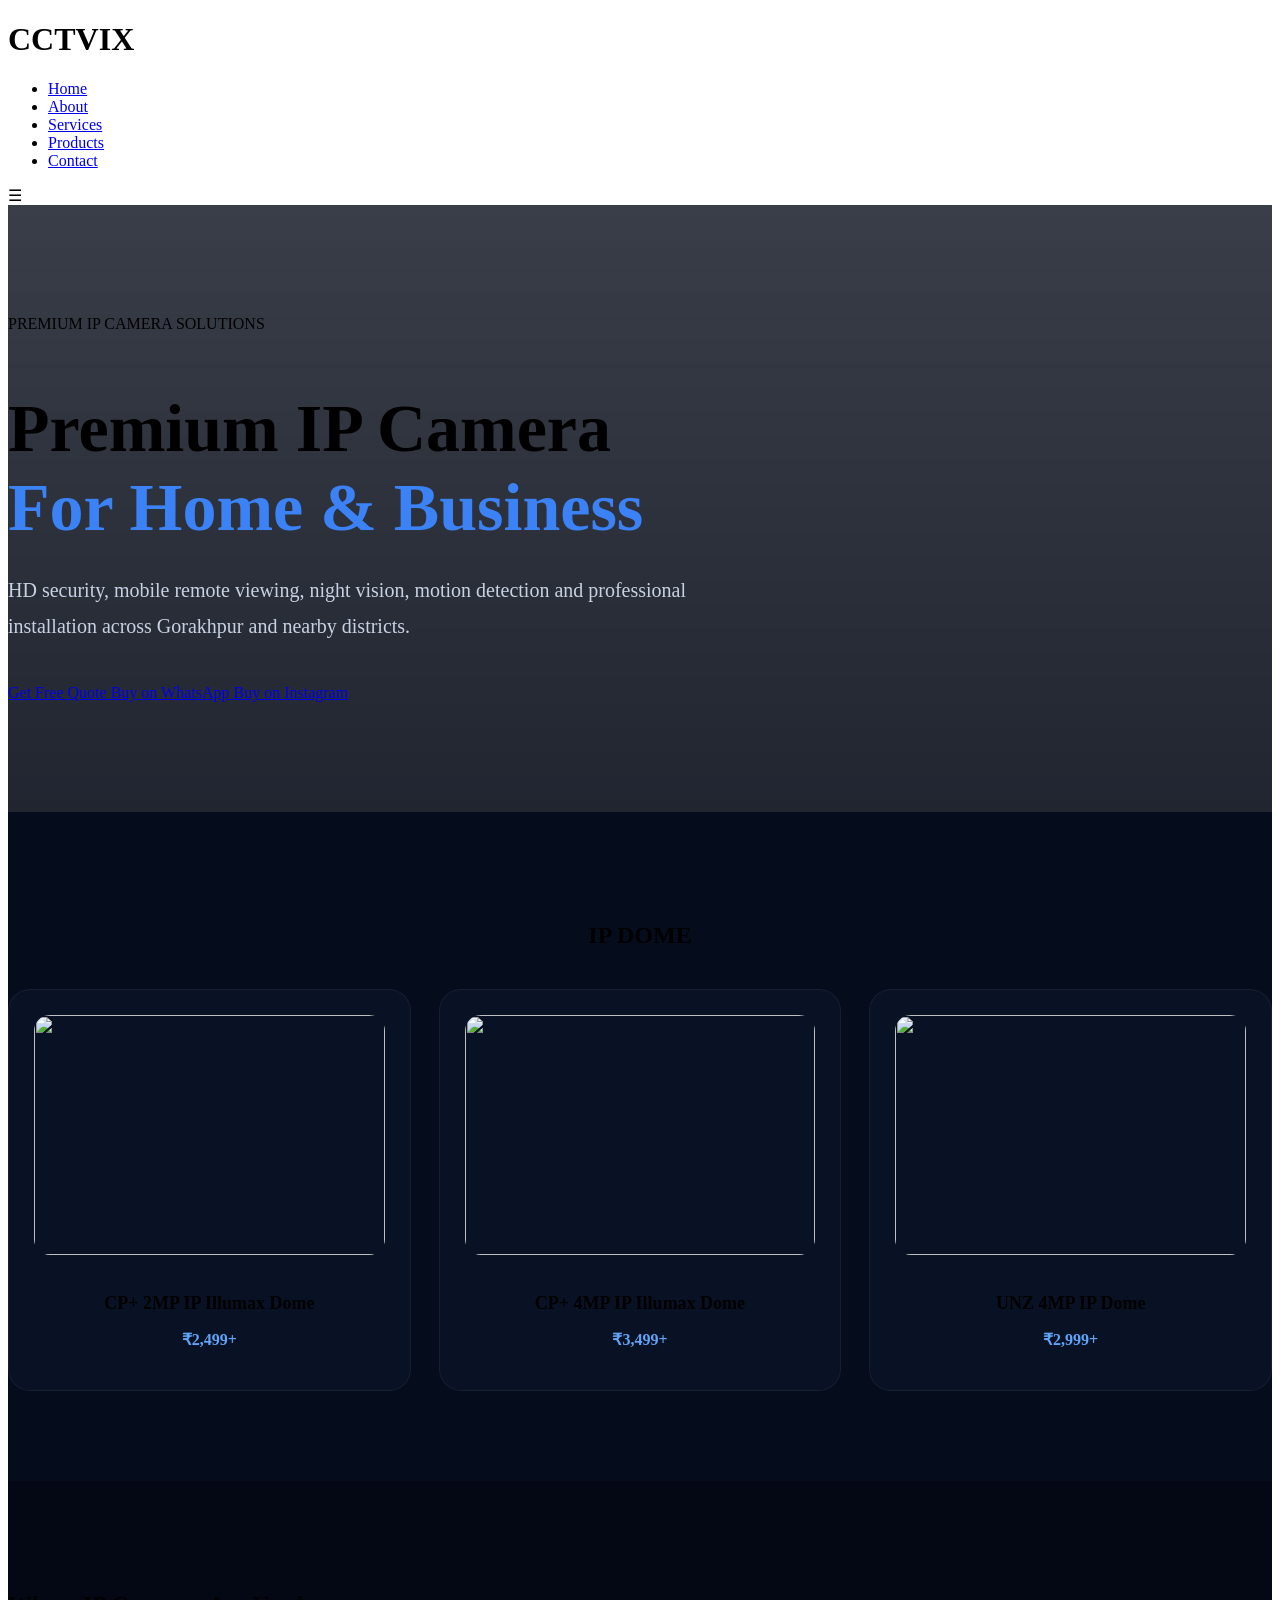
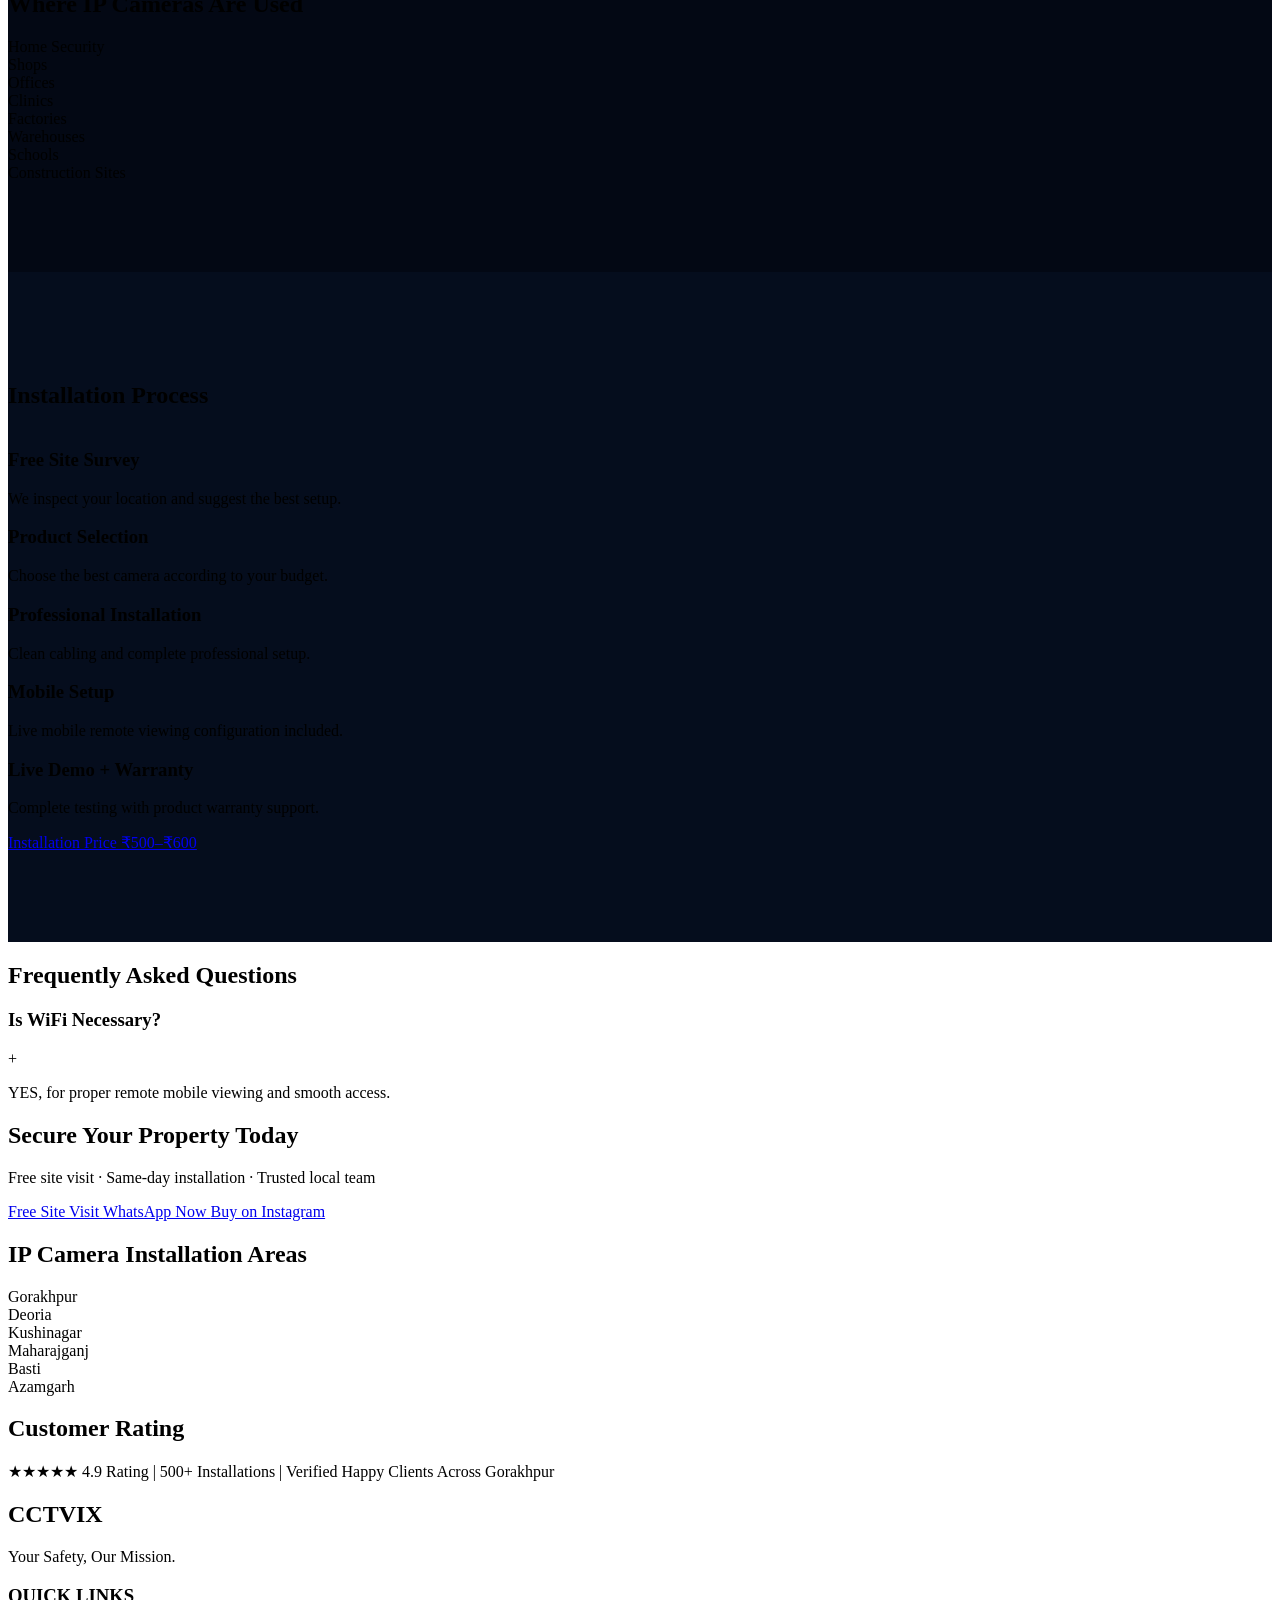
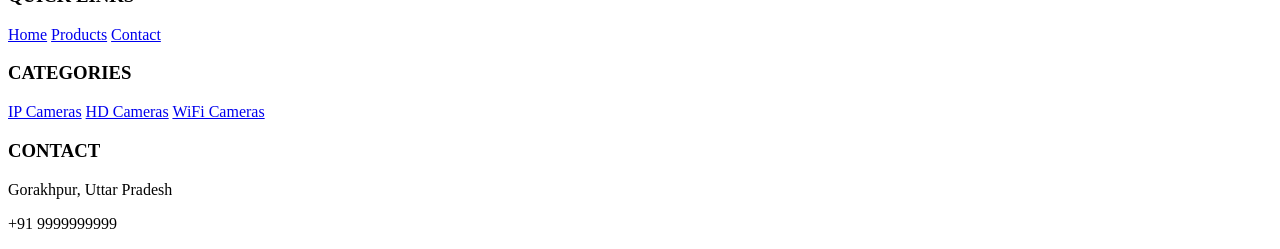
==== commit 728c022a: "Update ip-camera.html" ====
--- a/ip-camera.html
+++ b/ip-camera.html
@@ -8,7 +8,7 @@
 
 <meta name="description" content="Premium IP Camera installation in Gorakhpur. Dome cameras, Bullet cameras, NVR, POE, Hard Drive, CAT6 Wire, RJ45 and complete CCTV setup by CCTVIX.">
 
-<link rel="stylesheet" href="style.css">
+<link rel="stylesheet" href="ip-camera.css">
 <link href="https://fonts.googleapis.com/css2?family=Poppins:wght@300;400;500;600;700;800&display=swap" rel="stylesheet">
 </head>
 
--- a/ip-camera.css
+++ b/ip-camera.css
@@ -0,0 +1,146 @@
+/* =========================================
+   IP CAMERA PAGE PREMIUM CSS
+   Add at END of style.css
+========================================= */
+
+.ip-hero {
+    padding: 110px 0;
+    background:
+        linear-gradient(rgba(2,7,20,0.78), rgba(2,7,20,0.88)),
+        url("images/ip-camera-banner.jpg") center/cover no-repeat;
+}
+
+.ip-hero h2 {
+    font-size: 68px;
+    max-width: 750px;
+    margin-bottom: 25px;
+}
+
+.ip-hero h2 span {
+    color: #3b82f6;
+}
+
+.ip-hero p {
+    max-width: 760px;
+    font-size: 20px;
+    line-height: 1.8;
+    margin-bottom: 40px;
+    color: #c8d2e2;
+}
+
+/* ================= PRODUCT SECTION ================= */
+
+.ip-product-section {
+    padding: 90px 0;
+    background: #050d1d;
+}
+
+.ip-product-section h2 {
+    margin-bottom: 40px;
+    text-align: center;
+}
+
+.ip-product-grid {
+    display: grid;
+    grid-template-columns: repeat(3, 1fr);
+    gap: 28px;
+}
+
+.ip-product-card {
+    background: #091224;
+    border: 1px solid rgba(255,255,255,0.05);
+    border-radius: 22px;
+    padding: 25px;
+    transition: 0.3s;
+    text-align: center;
+}
+
+.ip-product-card:hover {
+    transform: translateY(-6px);
+}
+
+.ip-product-card img {
+    width: 100%;
+    height: 240px;
+    object-fit: cover;
+    border-radius: 16px;
+    margin-bottom: 20px;
+}
+
+.ip-product-card h3 {
+    font-size: 18px;
+    margin-bottom: 10px;
+}
+
+.ip-product-card p {
+    color: #60a5fa;
+    font-weight: 600;
+    font-size: 16px;
+}
+
+/* ================= USE CASES ================= */
+
+.ip-use-section {
+    padding: 90px 0;
+    background: #030814;
+}
+
+/* ================= INSTALLATION ================= */
+
+.ip-install-section {
+    padding: 90px 0;
+    background: #050d1d;
+}
+
+.ip-install-section h2 {
+    margin-bottom: 40px;
+}
+
+/* ================= FAQ ================= */
+
+.ip-faq-section {
+    padding: 90px 0;
+}
+
+/* ================= RATING ================= */
+
+.ip-rating-section {
+    padding: 90px 0;
+    background: #050d1d;
+}
+
+/* ================= MOBILE ================= */
+
+@media (max-width: 992px) {
+
+    .ip-product-grid {
+        grid-template-columns: 1fr;
+    }
+
+    .ip-hero h2 {
+        font-size: 48px;
+    }
+}
+
+@media (max-width: 768px) {
+
+    .ip-hero {
+        padding: 90px 0;
+    }
+
+    .ip-hero h2 {
+        font-size: 38px;
+    }
+
+    .ip-hero p {
+        font-size: 16px;
+    }
+
+    .ip-product-card img {
+        height: 200px;
+    }
+
+    .ip-product-card {
+        padding: 20px;
+    }
+}
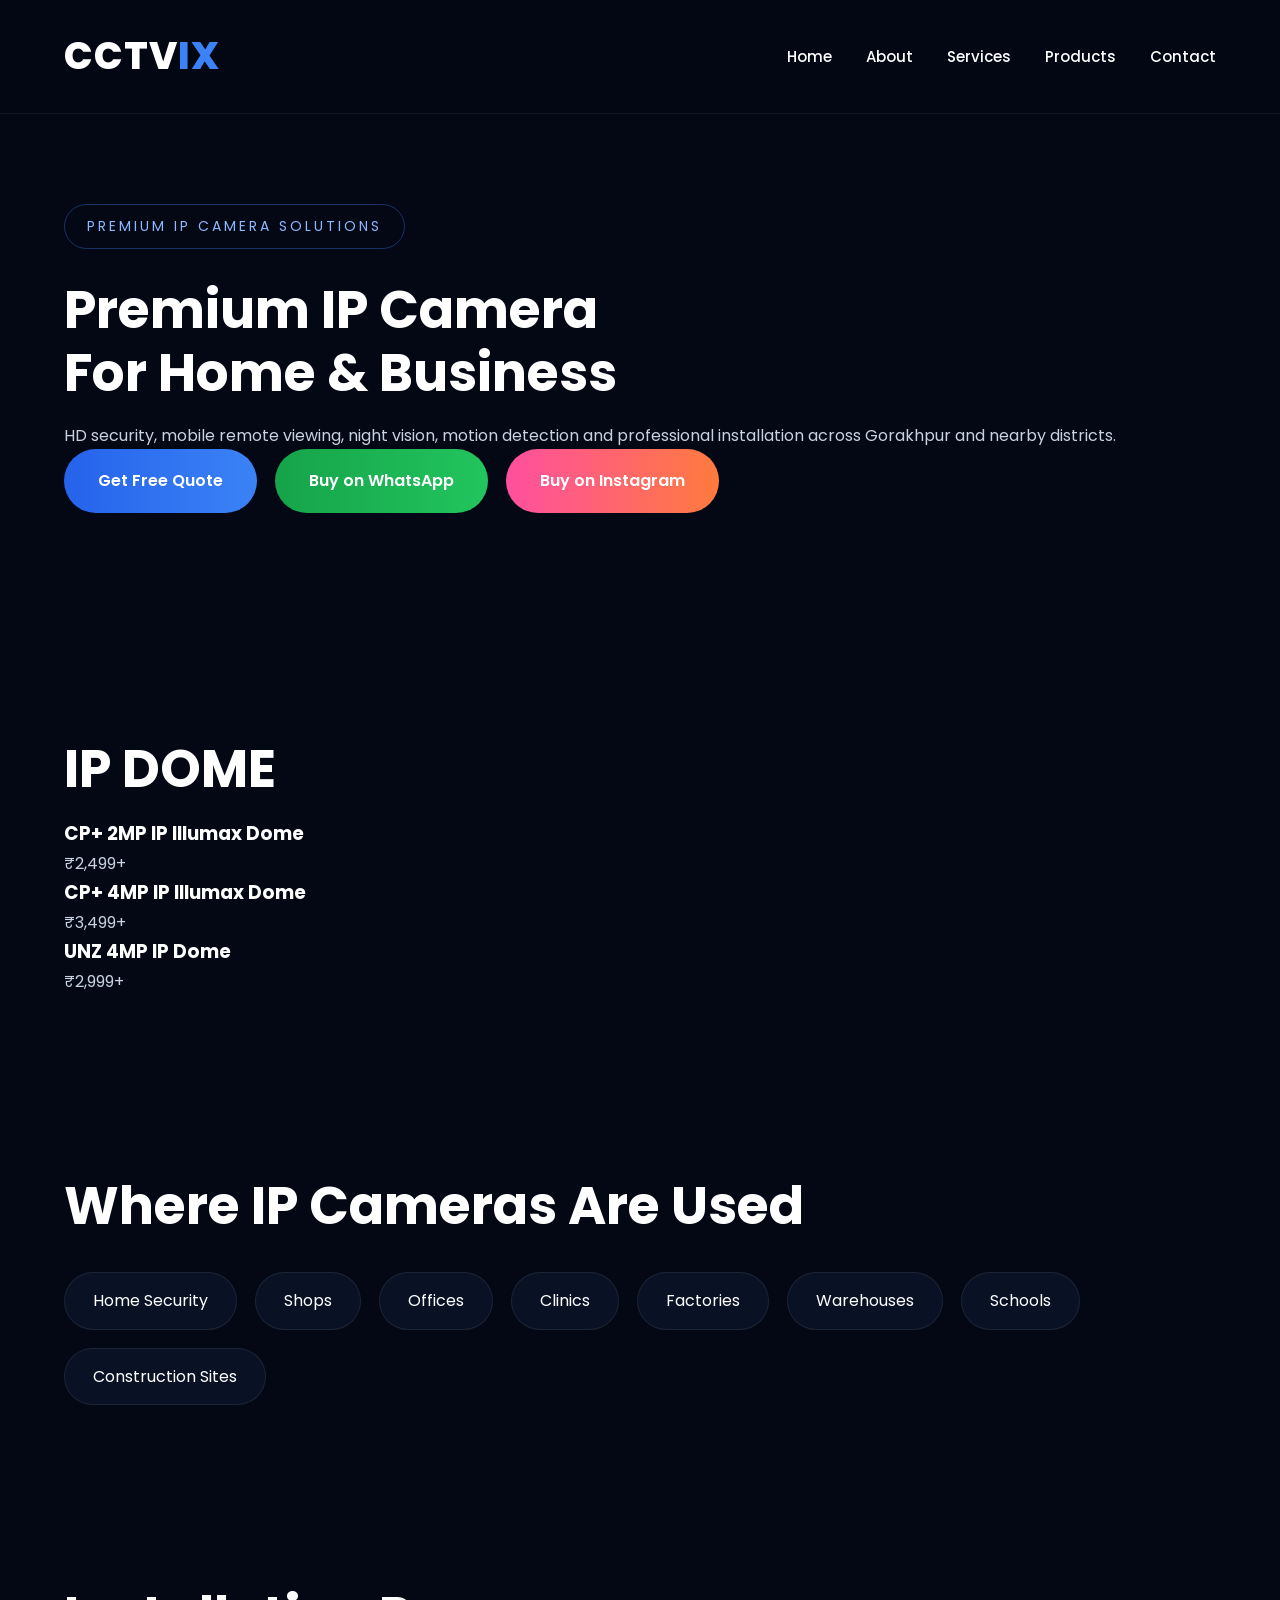
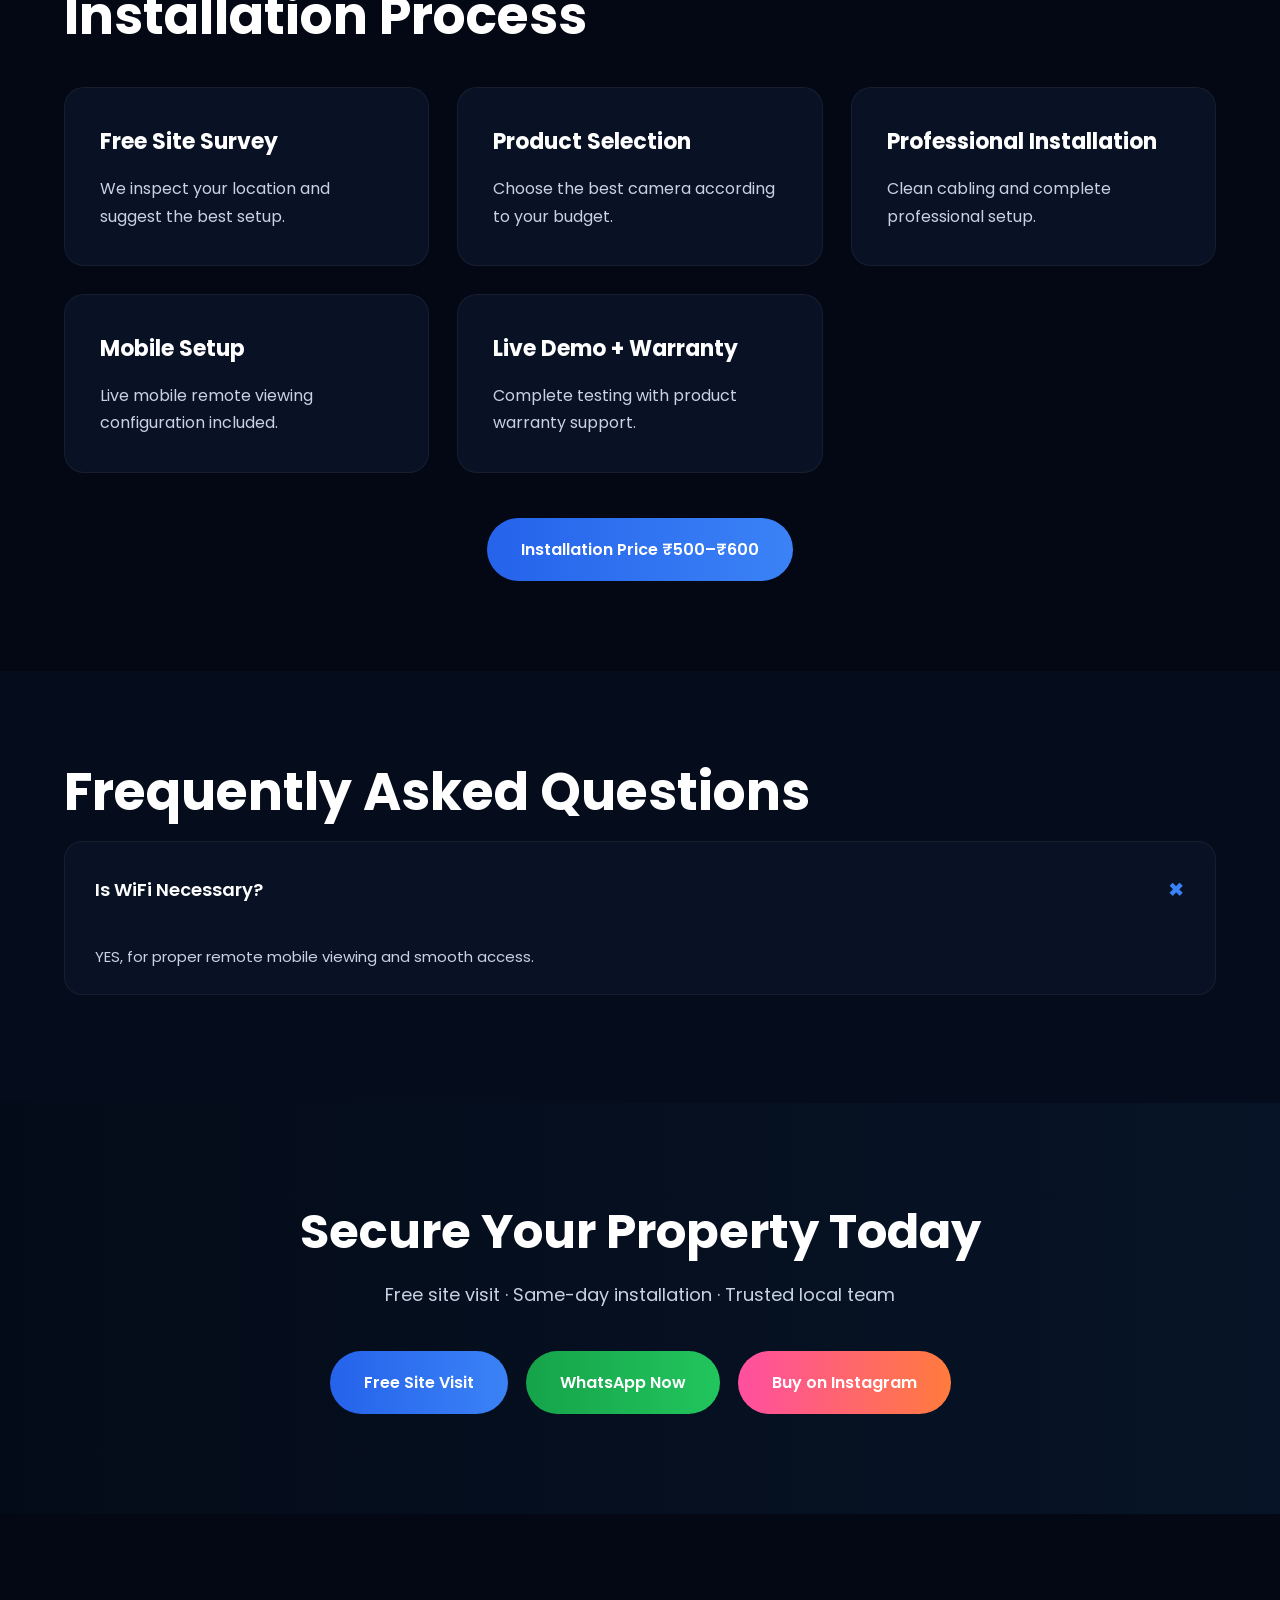
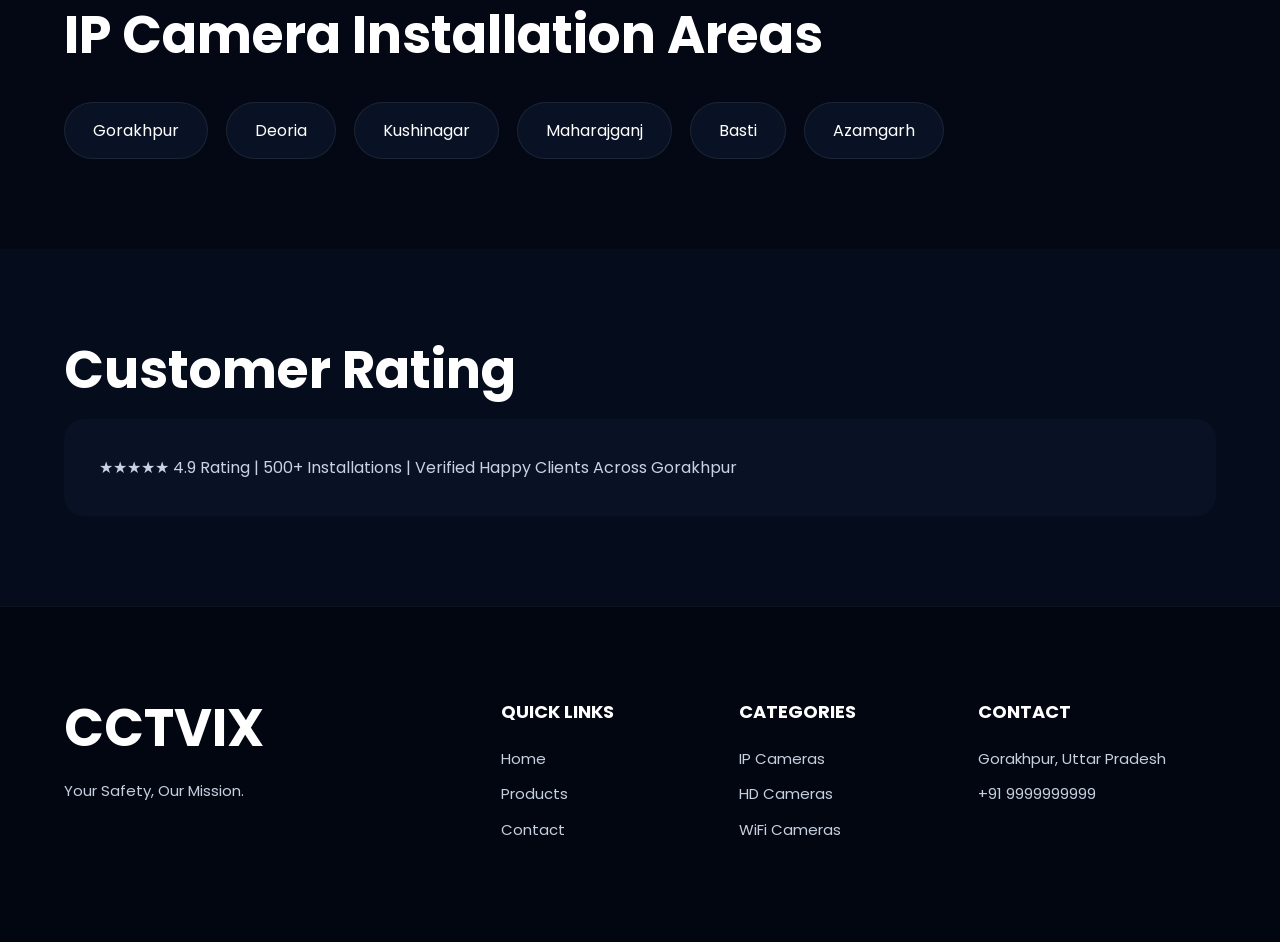
==== commit 30068724: "Update ip-camera.html" ====
--- a/ip-camera.html
+++ b/ip-camera.html
@@ -8,7 +8,7 @@
 
 <meta name="description" content="Premium IP Camera installation in Gorakhpur. Dome cameras, Bullet cameras, NVR, POE, Hard Drive, CAT6 Wire, RJ45 and complete CCTV setup by CCTVIX.">
 
-<link rel="stylesheet" href="ip-camera.css">
+<link rel="stylesheet" href="style.css">
 <link href="https://fonts.googleapis.com/css2?family=Poppins:wght@300;400;500;600;700;800&display=swap" rel="stylesheet">
 </head>
 
--- a/style.css
+++ b/style.css
@@ -0,0 +1,829 @@
+/* ===================================================
+   CCTVIX - Exact Premium Matching Style CSS
+   Dark Blue + Black + White Professional Theme
+=================================================== */
+
+/* ================= RESET ================= */
+
+* {
+    margin: 0;
+    padding: 0;
+    box-sizing: border-box;
+}
+
+html {
+    scroll-behavior: smooth;
+}
+
+body {
+    font-family: 'Poppins', sans-serif;
+    background: #030814;
+    color: #ffffff;
+    line-height: 1.7;
+}
+
+a {
+    text-decoration: none;
+    color: inherit;
+}
+
+img {
+    max-width: 100%;
+    display: block;
+}
+
+ul {
+    list-style: none;
+}
+
+section {
+    padding: 90px 0;
+}
+
+.container {
+    width: 90%;
+    max-width: 1250px;
+    margin: auto;
+}
+
+h1, h2, h3, h4 {
+    font-weight: 700;
+}
+
+h2 {
+    font-size: 52px;
+    line-height: 1.2;
+    margin-bottom: 18px;
+}
+
+p {
+    color: #c8d2e2;
+    font-size: 16px;
+}
+
+/* ================= HEADER ================= */
+
+.header {
+    position: sticky;
+    top: 0;
+    z-index: 999;
+    background: rgba(3, 8, 20, 0.95);
+    backdrop-filter: blur(10px);
+    border-bottom: 1px solid rgba(255,255,255,0.05);
+}
+
+.nav-container {
+    display: flex;
+    align-items: center;
+    justify-content: space-between;
+    padding: 24px 0;
+}
+
+.logo h1 {
+    font-size: 38px;
+    font-weight: 800;
+    letter-spacing: 1px;
+}
+
+.logo span {
+    color: #3b82f6;
+}
+
+.navbar ul {
+    display: flex;
+    gap: 34px;
+}
+
+.navbar ul li a {
+    font-size: 15px;
+    font-weight: 500;
+    transition: 0.3s;
+}
+
+.navbar ul li a:hover {
+    color: #3b82f6;
+}
+
+.menu-icon {
+    font-size: 34px;
+    display: none;
+    cursor: pointer;
+}
+
+/* ================= HERO ================= */
+
+.hero {
+    padding: 110px 0;
+    background:
+        linear-gradient(rgba(2,7,20,0.75), rgba(2,7,20,0.85)),
+        url("images/hero-banner.jpg") center/cover no-repeat;
+}
+
+.hero-badge {
+    display: inline-block;
+    padding: 10px 22px;
+    border: 1px solid rgba(59,130,246,0.35);
+    border-radius: 50px;
+    color: #8cb8ff;
+    font-size: 14px;
+    letter-spacing: 3px;
+    margin-bottom: 30px;
+}
+
+.hero h2 {
+    font-size: 72px;
+    max-width: 700px;
+    margin-bottom: 25px;
+}
+
+.hero h2 span {
+    color: #3b82f6;
+}
+
+.hero p {
+    max-width: 780px;
+    font-size: 22px;
+    line-height: 1.8;
+    margin-bottom: 40px;
+}
+
+.hero-buttons {
+    display: flex;
+    flex-wrap: wrap;
+    gap: 18px;
+    margin-bottom: 45px;
+}
+
+.btn-primary,
+.btn-outline,
+.btn-instagram {
+    padding: 18px 34px;
+    border-radius: 50px;
+    font-weight: 600;
+    display: inline-block;
+    transition: 0.3s;
+    font-size: 16px;
+}
+
+.btn-primary {
+    background: linear-gradient(to right, #2563eb, #3b82f6);
+    color: white;
+}
+
+.btn-primary:hover {
+    transform: translateY(-4px);
+}
+
+.btn-outline {
+    border: 1px solid rgba(255,255,255,0.15);
+    color: white;
+    background: transparent;
+}
+
+.btn-instagram {
+    background: linear-gradient(to right, #ff4fa0, #ff7b3d);
+    color: white;
+}
+
+.btn-instagram:hover {
+    transform: translateY(-4px);
+}
+
+.trust-points {
+    display: grid;
+    grid-template-columns: repeat(2, 1fr);
+    gap: 14px;
+    max-width: 700px;
+}
+
+.trust-points div {
+    color: #cdd6e7;
+    font-size: 15px;
+    letter-spacing: 2px;
+}
+
+/* ================= COMMON ================= */
+
+.section-tag {
+    color: #6fa8ff;
+    letter-spacing: 4px;
+    font-size: 14px;
+    margin-bottom: 18px;
+    font-weight: 600;
+}
+
+.section-desc {
+    max-width: 800px;
+    margin-bottom: 45px;
+    font-size: 18px;
+}
+
+/* ================= WHY SECTION ================= */
+
+.why-grid {
+    display: grid;
+    grid-template-columns: repeat(3, 1fr);
+    gap: 28px;
+    margin-top: 40px;
+}
+
+.why-card {
+    background: #091224;
+    border: 1px solid rgba(255,255,255,0.05);
+    border-radius: 20px;
+    padding: 35px;
+    transition: 0.3s;
+}
+
+.why-card:hover {
+    transform: translateY(-6px);
+}
+
+.why-card h3 {
+    margin-bottom: 15px;
+    font-size: 22px;
+}
+
+/* ================= CATEGORIES ================= */
+
+.categories-section {
+    background: #050d1d;
+}
+
+.category-grid {
+    display: grid;
+    grid-template-columns: repeat(4, 1fr);
+    gap: 24px;
+}
+
+.category-card {
+    background: #091224;
+    border-radius: 22px;
+    padding: 40px 30px;
+    border: 1px solid rgba(255,255,255,0.05);
+}
+
+.category-card h3 {
+    margin-bottom: 25px;
+}
+
+.category-card a {
+    color: #60a5fa;
+    font-weight: 600;
+    font-size: 14px;
+    letter-spacing: 1px;
+}
+
+/* ================= SERVICES ================= */
+
+.service-grid {
+    display: grid;
+    grid-template-columns: repeat(3, 1fr);
+    gap: 25px;
+}
+
+.service-card {
+    background: #091224;
+    padding: 35px;
+    border-radius: 20px;
+    border: 1px solid rgba(255,255,255,0.05);
+}
+
+.service-card h3 {
+    margin-bottom: 15px;
+    font-size: 22px;
+}
+
+.center-btn {
+    margin-top: 45px;
+    text-align: center;
+}
+
+/* ================= CLIENTS ================= */
+
+.clients-section {
+    background: #050d1d;
+}
+
+.testimonial-grid {
+    display: grid;
+    grid-template-columns: repeat(2, 1fr);
+    gap: 28px;
+}
+
+.testimonial-card {
+    background: #091224;
+    padding: 35px;
+    border-radius: 20px;
+}
+
+.testimonial-card h4 {
+    margin-top: 22px;
+    margin-bottom: 5px;
+}
+
+.testimonial-card span {
+    color: #8aa0c9;
+    font-size: 14px;
+}
+
+/* ================= SERVICE AREAS ================= */
+
+.area-grid {
+    display: flex;
+    flex-wrap: wrap;
+    gap: 18px;
+    margin-top: 35px;
+}
+
+.area-grid div {
+    padding: 14px 28px;
+    border: 1px solid rgba(255,255,255,0.08);
+    border-radius: 50px;
+    background: #091224;
+}
+
+/* ===============================
+   UPDATED FAQ ACCORDION SECTION
+=============================== */
+
+.faq-section {
+    background: #050d1d;
+}
+
+.faq-item {
+    background: #091224;
+    border: 1px solid rgba(255,255,255,0.05);
+    border-radius: 18px;
+    margin-bottom: 18px;
+    overflow: hidden;
+    transition: 0.3s;
+}
+
+.faq-item:hover {
+    border-color: rgba(59,130,246,0.25);
+}
+
+.faq-question {
+    padding: 24px 30px;
+    display: flex;
+    justify-content: space-between;
+    align-items: center;
+    cursor: pointer;
+}
+
+.faq-question h3 {
+    font-size: 18px;
+    font-weight: 600;
+    color: #ffffff;
+}
+
+.faq-question span {
+    font-size: 28px;
+    font-weight: 700;
+    color: #3b82f6;
+    transition: 0.3s;
+}
+
+.faq-answer {
+    max-height: 0;
+    overflow: hidden;
+    padding: 0 30px;
+    transition: all 0.4s ease;
+}
+
+.faq-answer p {
+    color: #c8d2e2;
+    font-size: 15px;
+    line-height: 1.8;
+    padding-bottom: 24px;
+}
+
+/* Active FAQ */
+
+.faq-item.active .faq-answer {
+    max-height: 300px;
+    padding-top: 5px;
+}
+
+.faq-item.active .faq-question span {
+    transform: rotate(45deg);
+}
+
+
+/* ===============================
+   UPDATED CTA SECTION
+=============================== */
+
+.cta-section {
+    padding: 100px 0;
+    text-align: center;
+    background: linear-gradient(to right, #040b18, #071427);
+}
+
+.cta-section h2 {
+    font-size: 48px;
+    margin-bottom: 20px;
+}
+
+.cta-section p {
+    font-size: 18px;
+    color: #c8d2e2;
+    margin-bottom: 40px;
+}
+
+.cta-buttons {
+    display: flex;
+    justify-content: center;
+    align-items: center;
+    gap: 18px;
+    flex-wrap: wrap;
+}
+
+.btn-whatsapp {
+    background: linear-gradient(to right, #16a34a, #22c55e);
+    color: white;
+    padding: 18px 34px;
+    border-radius: 50px;
+    font-weight: 600;
+    display: inline-block;
+    transition: 0.3s;
+    font-size: 16px;
+}
+
+.btn-whatsapp:hover {
+    transform: translateY(-4px);
+}
+
+
+/* ===============================
+   MOBILE RESPONSIVE FAQ + CTA
+=============================== */
+
+@media (max-width: 768px) {
+
+    .faq-question {
+        padding: 20px;
+    }
+
+    .faq-question h3 {
+        font-size: 16px;
+        width: 90%;
+    }
+
+    .faq-question span {
+        font-size: 24px;
+    }
+
+    .faq-answer {
+        padding: 0 20px;
+    }
+
+    .cta-section h2 {
+        font-size: 34px;
+    }
+
+    .cta-buttons {
+        flex-direction: column;
+    }
+
+    .btn-primary,
+    .btn-instagram,
+    .btn-whatsapp {
+        width: 100%;
+        text-align: center;
+    }
+}
+
+/* ================= FOOTER ================= */
+
+.footer {
+    background: #020611;
+    padding: 90px 0;
+    border-top: 1px solid rgba(255,255,255,0.05);
+}
+
+.footer-grid {
+    display: grid;
+    grid-template-columns: 2fr 1fr 1fr 1.2fr;
+    gap: 40px;
+}
+
+.footer h3 {
+    margin-bottom: 18px;
+    font-size: 18px;
+}
+
+.footer a,
+.footer p {
+    display: block;
+    margin-bottom: 10px;
+    color: #c7d0df;
+    font-size: 15px;
+}
+
+/* ================= RESPONSIVE ================= */
+
+@media (max-width: 992px) {
+
+    .navbar {
+        display: none;
+    }
+
+    .menu-icon {
+        display: block;
+    }
+
+    .hero h2 {
+        font-size: 52px;
+    }
+
+    .hero p {
+        font-size: 18px;
+    }
+
+    .why-grid,
+    .category-grid,
+    .service-grid,
+    .testimonial-grid,
+    .footer-grid {
+        grid-template-columns: 1fr;
+    }
+
+    h2 {
+        font-size: 42px;
+    }
+}
+
+@media (max-width: 576px) {
+
+    section {
+        padding: 70px 0;
+    }
+
+    .hero {
+        padding: 90px 0;
+    }
+
+    .hero h2 {
+        font-size: 40px;
+    }
+
+    .hero p {
+        font-size: 16px;
+    }
+
+    .hero-buttons {
+        flex-direction: column;
+    }
+
+    .btn-primary,
+    .btn-outline,
+    .btn-instagram {
+        width: 100%;
+        text-align: center;
+    }
+
+    .trust-points {
+        grid-template-columns: 1fr;
+    }
+
+ /* =========================================
+   FINAL MOBILE MENU + MOBILE FIX
+========================================= */
+
+@media (max-width: 768px) {
+
+    .navbar {
+        display: none;
+        position: absolute;
+        top: 85px;
+        left: 0;
+        width: 100%;
+        background: #081120;
+        padding: 25px;
+        z-index: 999;
+        border-top: 1px solid rgba(255,255,255,0.08);
+    }
+
+    .navbar.active {
+        display: block !important;
+    }
+
+    .navbar ul {
+        display: flex;
+        flex-direction: column;
+        gap: 18px;
+    }
+
+    .menu-icon {
+        display: block !important;
+        font-size: 32px;
+        cursor: pointer;
+    }
+
+    .hero-buttons {
+        justify-content: flex-start;
+        align-items: flex-start;
+        gap: 14px;
+        flex-direction: column;
+    }
+
+    .hero .btn-primary,
+    .hero .btn-outline,
+    .hero .btn-instagram {
+        width: auto;
+        min-width: 180px;
+        padding: 14px 24px;
+        font-size: 14px;
+        text-align: center;
+    }
+
+    .cta-buttons {
+        flex-direction: column;
+        justify-content: center;
+        align-items: center;
+        gap: 14px;
+    }
+
+    .cta-buttons .btn-primary,
+    .cta-buttons .btn-instagram,
+    .cta-buttons .btn-whatsapp {
+        width: 100%;
+        max-width: 280px;
+        padding: 14px 22px;
+        font-size: 14px;
+        text-align: center;
+    }
+
+    .category-card img {
+        width: 100%;
+        border-radius: 14px;
+        margin-bottom: 18px;
+        object-fit: cover;
+    }
+
+    .footer-grid {
+        grid-template-columns: 1fr 1fr;
+        gap: 30px;
+    }
+
+    .footer-grid > div:first-child {
+        grid-column: span 2;
+    }
+
+    .footer-grid > div:last-child {
+        grid-column: span 2;
+    }
+
+    h2 {
+        font-size: 34px;
+    }
+}
+
+/* =========================================
+   IP CAMERA PAGE PREMIUM CSS
+   Add at END of style.css
+========================================= */
+
+.ip-hero {
+    padding: 110px 0;
+    background:
+        linear-gradient(rgba(2,7,20,0.78), rgba(2,7,20,0.88)),
+        url("images/ip-camera-banner.jpg") center/cover no-repeat;
+}
+
+.ip-hero h2 {
+    font-size: 68px;
+    max-width: 750px;
+    margin-bottom: 25px;
+}
+
+.ip-hero h2 span {
+    color: #3b82f6;
+}
+
+.ip-hero p {
+    max-width: 760px;
+    font-size: 20px;
+    line-height: 1.8;
+    margin-bottom: 40px;
+    color: #c8d2e2;
+}
+
+/* ================= PRODUCT SECTION ================= */
+
+.ip-product-section {
+    padding: 90px 0;
+    background: #050d1d;
+}
+
+.ip-product-section h2 {
+    margin-bottom: 40px;
+    text-align: center;
+}
+
+.ip-product-grid {
+    display: grid;
+    grid-template-columns: repeat(3, 1fr);
+    gap: 28px;
+}
+
+.ip-product-card {
+    background: #091224;
+    border: 1px solid rgba(255,255,255,0.05);
+    border-radius: 22px;
+    padding: 25px;
+    transition: 0.3s;
+    text-align: center;
+}
+
+.ip-product-card:hover {
+    transform: translateY(-6px);
+}
+
+.ip-product-card img {
+    width: 100%;
+    height: 240px;
+    object-fit: cover;
+    border-radius: 16px;
+    margin-bottom: 20px;
+}
+
+.ip-product-card h3 {
+    font-size: 18px;
+    margin-bottom: 10px;
+}
+
+.ip-product-card p {
+    color: #60a5fa;
+    font-weight: 600;
+    font-size: 16px;
+}
+
+/* ================= USE CASES ================= */
+
+.ip-use-section {
+    padding: 90px 0;
+    background: #030814;
+}
+
+/* ================= INSTALLATION ================= */
+
+.ip-install-section {
+    padding: 90px 0;
+    background: #050d1d;
+}
+
+.ip-install-section h2 {
+    margin-bottom: 40px;
+}
+
+/* ================= FAQ ================= */
+
+.ip-faq-section {
+    padding: 90px 0;
+}
+
+/* ================= RATING ================= */
+
+.ip-rating-section {
+    padding: 90px 0;
+    background: #050d1d;
+}
+
+/* ================= MOBILE ================= */
+
+@media (max-width: 992px) {
+
+    .ip-product-grid {
+        grid-template-columns: 1fr;
+    }
+
+    .ip-hero h2 {
+        font-size: 48px;
+    }
+}
+
+@media (max-width: 768px) {
+
+    .ip-hero {
+        padding: 90px 0;
+    }
+
+    .ip-hero h2 {
+        font-size: 38px;
+    }
+
+    .ip-hero p {
+        font-size: 16px;
+    }
+
+    .ip-product-card img {
+        height: 200px;
+    }
+
+    .ip-product-card {
+        padding: 20px;
+    }
+}
